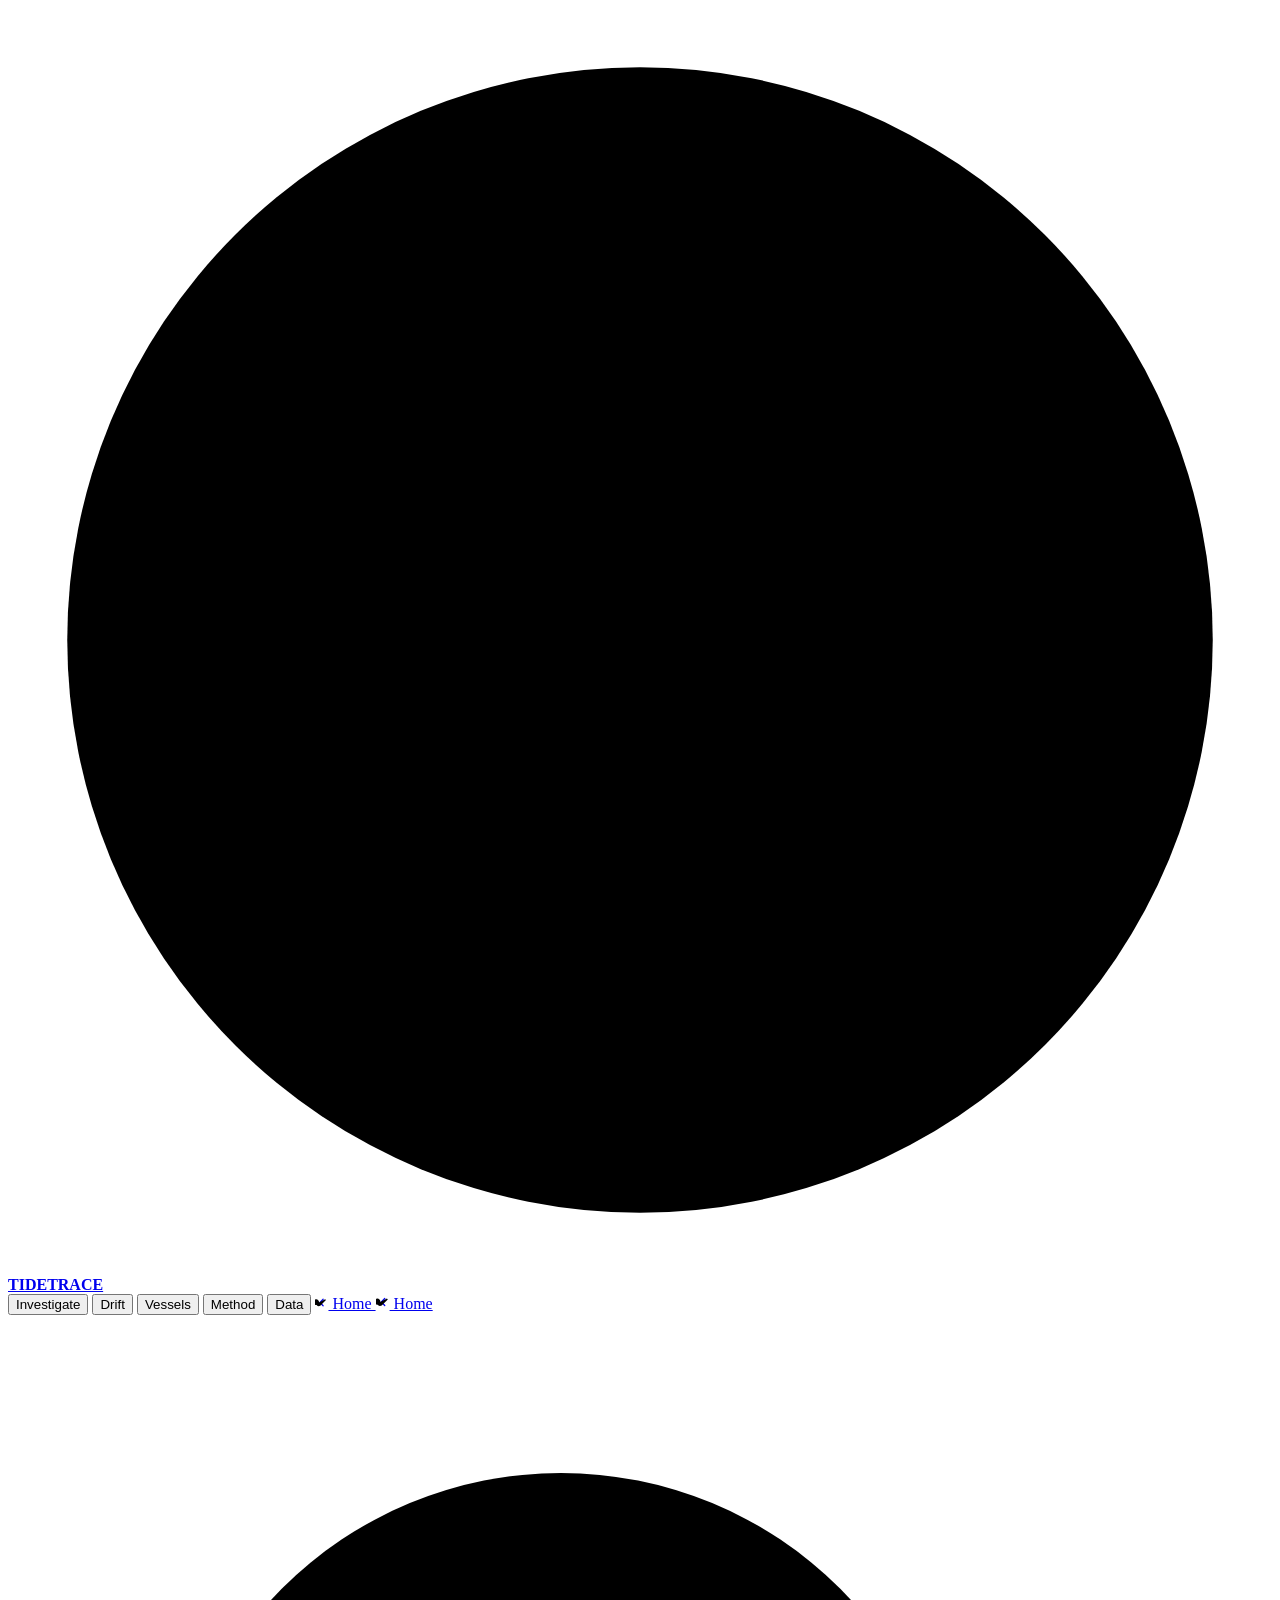
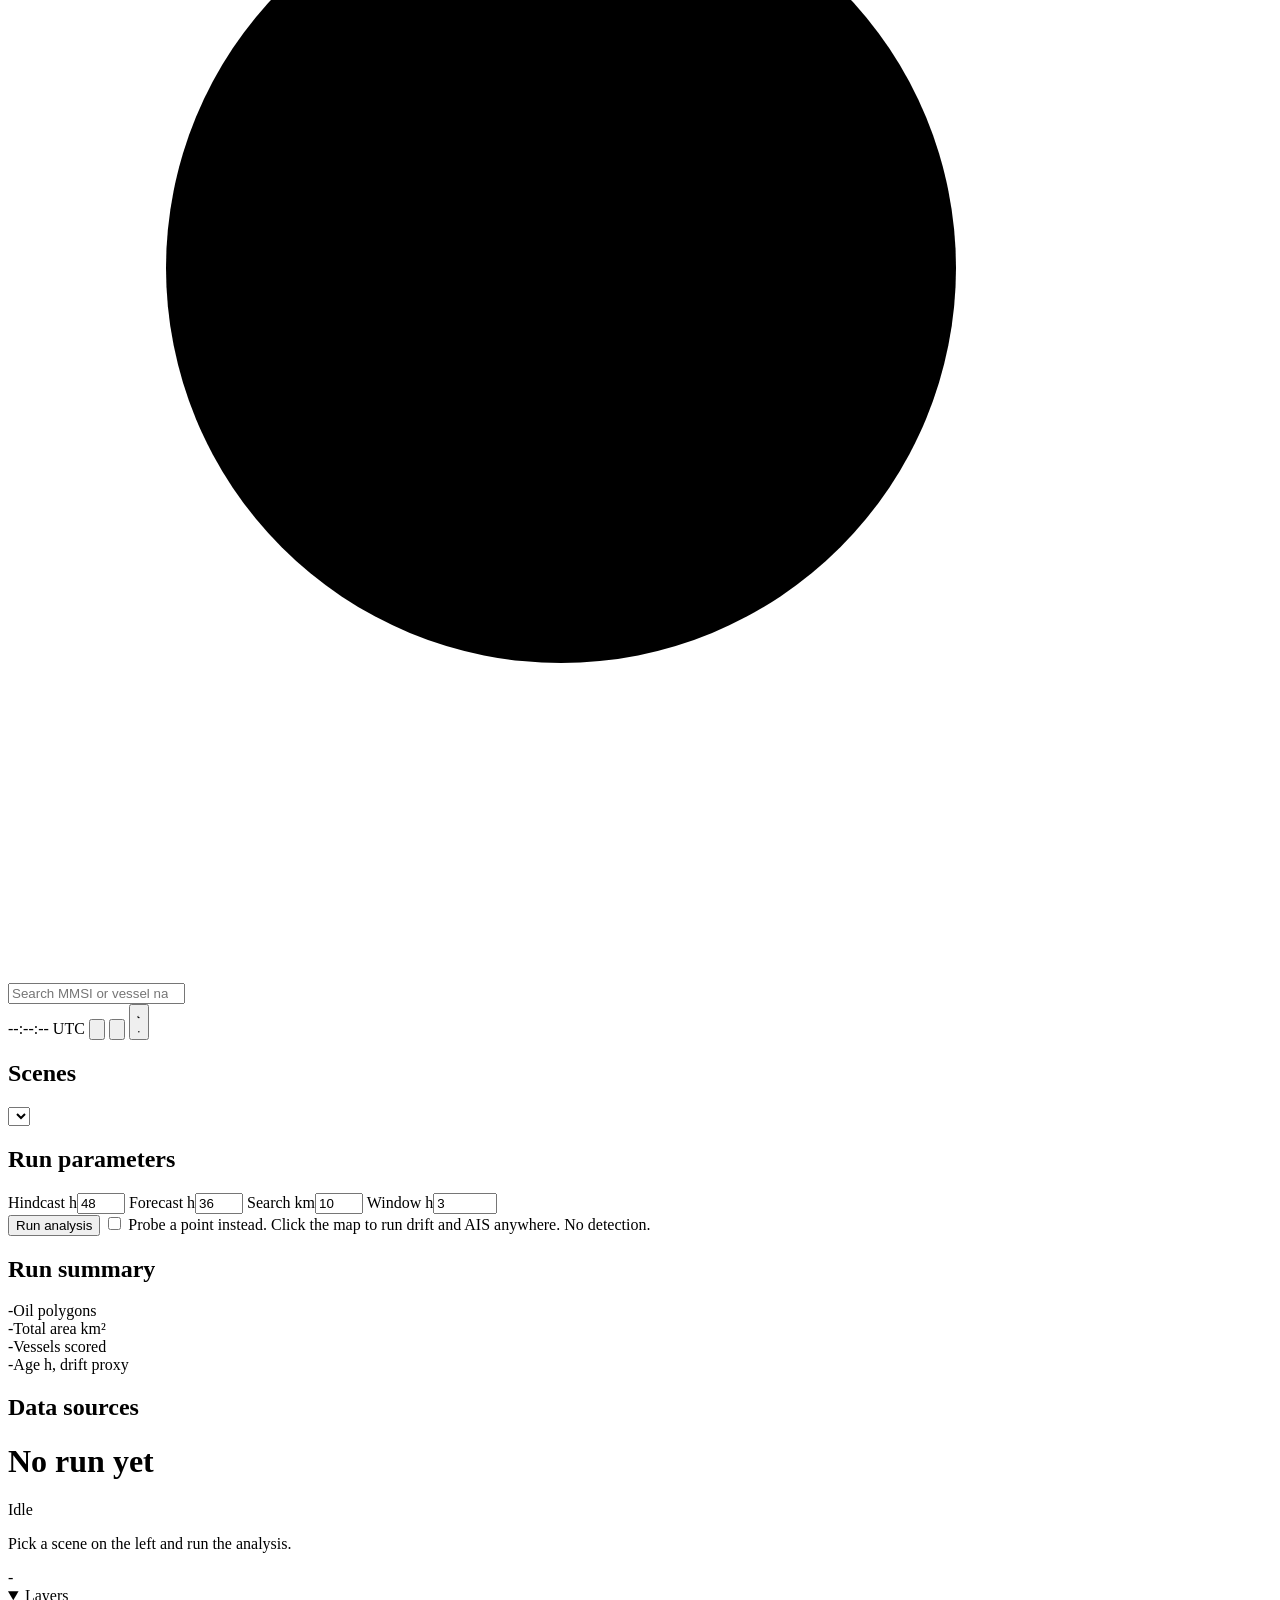
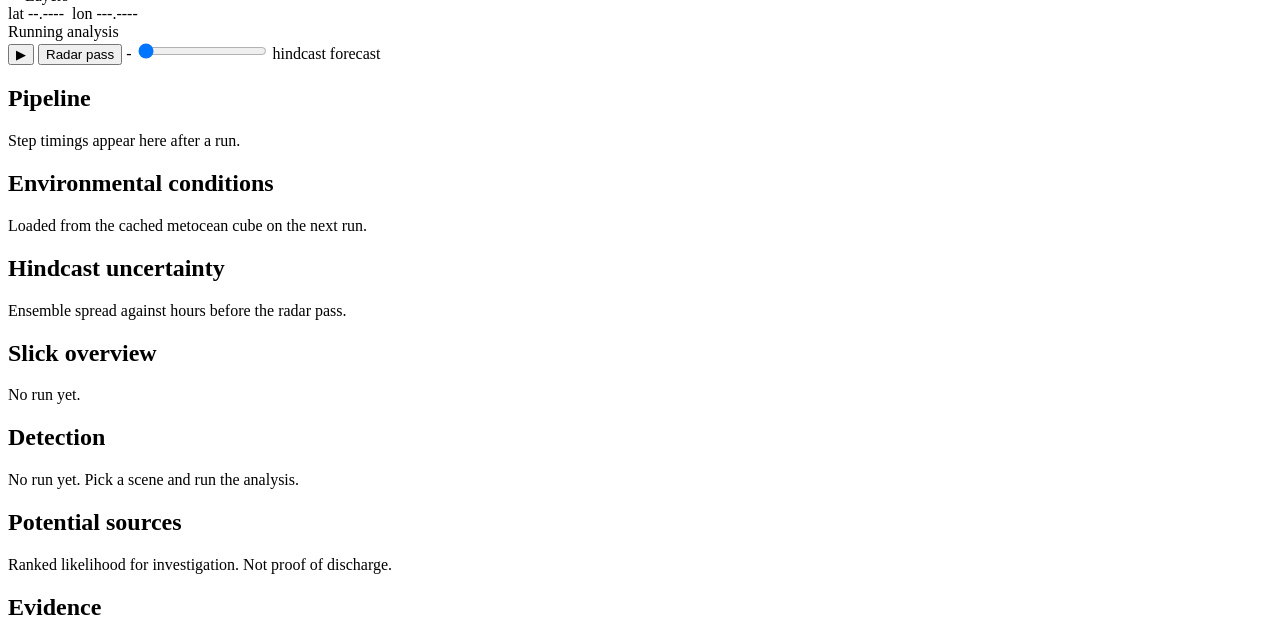
==== app/static/index.html @ 20c39c0c "hopefull this fixes it /(ㄒoㄒ)/~~" ====
<!doctype html>
<html lang="en">
<head>
<meta charset="utf-8">
<meta name="viewport" content="width=device-width, initial-scale=1">
<title>TideTrace — Operations Console</title>
  <meta name="referrer" content="no-referrer">
<link rel="stylesheet" href="/static/vendor/leaflet/leaflet.css">
<link rel="stylesheet" href="/static/style.css?v=__V__">
<script>
  /* Set the theme before first paint, so a reload never flashes the wrong one. */
  try {
    var t = localStorage.getItem("tidetrace-theme");
    if (t === "light" || t === "dark") document.documentElement.dataset.theme = t;
  } catch (e) { /* private mode: fall through to the dark default */ }
</script>
</head>
<body>
<div id="app">

  <!-- ============================================================ app bar -->
  <header class="appbar">
    <a class="brand" href="/" aria-label="TideTrace home">
      <svg class="mark" viewBox="0 0 32 32" aria-hidden="true">
        <circle cx="16" cy="16" r="14.5" class="mk-ring"/>
        <path class="mk-wave" d="M3.5 19c3-2.6 5.5-2.6 8.5 0s5.5 2.6 8.5 0 5.5-2.6 8-.4"/>
        <path class="mk-wave" d="M4.5 24c2.7-2.3 5-2.3 7.7 0s5 2.3 7.7 0 5-2.3 7.3-.3"/>
        <path class="mk-drop" d="M16 5.5c2.9 3.6 4.4 6.2 4.4 8.1a4.4 4.4 0 0 1-8.8 0c0-1.9 1.5-4.5 4.4-8.1Z"/>
      </svg>
      <span class="brand-text"><b>TIDETRACE</b></span>
    </a>

    <nav class="mainnav" role="tablist" aria-label="Workspace">
      <span class="nav-spacer"></span>
      <span class="nav-spacer"></span>
      <button class="navlink" role="tab" aria-selected="true" data-view="investigate">Investigate</button>
      <button class="navlink" role="tab" aria-selected="false" data-view="drift">Drift</button>
      <button class="navlink" role="tab" aria-selected="false" data-view="vessels">Vessels</button>
      <button class="navlink" role="tab" aria-selected="false" data-view="method">Method</button>
      <button class="navlink" role="tab" aria-selected="false" data-view="data">Data</button>
      <a href="/" class="nav-link-home" title="Dashboard home" aria-label="Dashboard home">
        <svg viewBox="0 0 16 16" width="13" height="13" aria-hidden="true"><path d="M10 12L6 8l4-4" fill="none" stroke="currentColor" stroke-width="1.5" stroke-linecap="round" stroke-linejoin="round"/><path d="M3.5 10.5a3.5 3.5 0 1 1 1.5-2.5L12.5 4 13.5 5l-7 7a3.5 3.5 0 0 1-4.5-1Z"/></svg>
        Home
      </a>
      <a href="/" class="nav-link-home" title="Dashboard home" aria-label="Dashboard home">
        <svg viewBox="0 0 16 16" width="14" height="14" aria-hidden="true"><path d="M10 12L6 8l4-4" fill="none" stroke="currentColor" stroke-width="1.5" stroke-linecap="round" stroke-linejoin="round"/><path d="M3.5 10.5a3.5 3.5 0 1 1 1.5-2.5L12.5 4l1 1-7 7a3.5 3.5 0 0 1-4.5-1Z"/></svg>
        Home
      </a>
    </nav>

    <div class="appbar-right">
      <div class="search">
        <svg viewBox="0 0 16 16" aria-hidden="true"><circle cx="7" cy="7" r="5"/><path d="M11 11l4 4"/></svg>
        <input id="vsearch" type="search" placeholder="Search MMSI or vessel name" aria-label="Search vessels">
      </div>
      <span class="clock" id="clock">--:--:-- UTC</span>
      <button id="rail-l" class="iconbtn" title="Hide the scene rail" aria-label="Hide the scene rail" aria-pressed="false">
        <svg viewBox="0 0 16 16" aria-hidden="true"><rect x="1.5" y="2.5" width="13" height="11" rx="1.5"/><path d="M6 2.5v11"/></svg>
      </button>
      <button id="rail-r" class="iconbtn" title="Hide the evidence rail" aria-label="Hide the evidence rail" aria-pressed="false">
        <svg viewBox="0 0 16 16" aria-hidden="true"><rect x="1.5" y="2.5" width="13" height="11" rx="1.5"/><path d="M10 2.5v11"/></svg>
      </button>
      <button id="theme" class="iconbtn" title="Switch to light theme" aria-label="Switch theme">
        <svg class="ic-moon" viewBox="0 0 16 16" aria-hidden="true"><path d="M13.5 10.2A6 6 0 0 1 5.8 2.5a6 6 0 1 0 7.7 7.7Z"/></svg>
        <svg class="ic-sun" viewBox="0 0 16 16" aria-hidden="true"><circle cx="8" cy="8" r="3.2"/><path d="M8 .8v2M8 13.2v2M.8 8h2M13.2 8h2M2.9 2.9l1.4 1.4M11.7 11.7l1.4 1.4M13.1 2.9l-1.4 1.4M4.3 11.7l-1.4 1.4"/></svg>
      </button>
    </div>
  </header>

  <!-- ======================================================== left rail -->
  <aside class="rail rail-l">
    <section class="rail-block">
      <h2>Scenes</h2>
      <div id="scene-list" class="scene-list"></div>
      <select id="scene" class="sr-only" aria-label="Scene"></select>
    </section>

    <section class="rail-block">
      <h2>Run parameters</h2>
      <div class="grid2">
        <label class="field">Hindcast h<input type="number" id="hind" value="48" min="6" max="96" step="1"></label>
        <label class="field">Forecast h<input type="number" id="fore" value="36" min="6" max="96" step="1"></label>
        <label class="field">Search km<input type="number" id="radius" value="10" min="1" max="60" step="1"></label>
        <label class="field">Window h<input type="number" id="window" value="3" min="0.5" max="24" step="0.5"></label>
      </div>
      <button id="run" class="btn-primary">Run analysis</button>
      <label class="probe">
        <input type="checkbox" id="probe">
        <span>Probe a point instead. Click the map to run drift and AIS anywhere. No detection.</span>
      </label>
    </section>

    <section class="rail-block">
      <h2>Run summary</h2>
      <div id="quickstats" class="stats">
        <div class="stat"><span class="sv" id="qs-polys">-</span><span class="sl">Oil polygons</span></div>
        <div class="stat"><span class="sv" id="qs-area">-</span><span class="sl">Total area km²</span></div>
        <div class="stat"><span class="sv" id="qs-vessels">-</span><span class="sl">Vessels scored</span></div>
        <div class="stat"><span class="sv" id="qs-age">-</span><span class="sl">Age h, drift proxy</span></div>
      </div>
    </section>

    <section class="rail-block grow">
      <h2>Data sources</h2>
      <div id="sources" class="sources"></div>
    </section>
  </aside>

  <!-- =========================================================== centre -->
  <main class="centre">
    <div class="centre-head">
      <div class="ch-title">
        <h1 id="inc-title">No run yet</h1>
        <span class="pill" id="inc-status">Idle</span>
      </div>
      <p class="ch-meta" id="inc-meta">Pick a scene on the left and run the analysis.</p>
      <div class="ch-coords"><span id="inc-coords">-</span></div>
    </div>

    <div id="mapwrap">
      <div id="map"></div>

      <details class="mappanel" id="legend" open>
        <summary>Layers</summary>
        <div class="layers" id="layers"></div>
      </details>

      <div class="map-hud" id="readout">lat --.----&nbsp; lon ---.----</div>
      <div id="busy"><div class="spinner"></div><span id="busytext">Running analysis</span></div>
    </div>

    <div id="timebar">
      <button id="play" class="tb-btn" aria-label="Play">▶</button>
      <button id="toEnd" class="tb-btn wide">Radar pass</button>
      <span class="t" id="tlabel">-</span>
      <input type="range" id="slider" min="0" max="100" value="0" aria-label="Time">
      <span class="tb-legend">
        <i class="sw hind"></i>hindcast
        <i class="sw fore"></i>forecast
      </span>
    </div>

    <div class="strip">
      <section class="card">
        <h2>Pipeline <span class="count" id="trace-total"></span></h2>
        <div id="trace" class="card-body"><p class="hint">Step timings appear here after a run.</p></div>
      </section>

      <section class="card">
        <h2>Environmental conditions</h2>
        <div id="metocean" class="card-body"><p class="hint">Loaded from the cached metocean cube on the next run.</p></div>
      </section>

      <section class="card">
        <h2>Hindcast uncertainty</h2>
        <div id="spreadchart" class="card-body"><p class="hint">Ensemble spread against hours before the radar pass.</p></div>
      </section>
    </div>
  </main>

  <!-- ======================================================== right rail -->
  <aside class="rail rail-r">
    <div id="notices"></div>

    <!-- Investigate -->
    <div class="view" data-view="investigate">
      <section class="rail-block">
        <h2>Slick overview <span class="count" id="verdict-time"></span></h2>
        <div id="verdict-card">
          <div id="verdict"><p class="hint">No run yet.</p></div>
        </div>
      </section>

      <section class="rail-block">
        <h2>Detection <span class="count" id="det-method"></span></h2>
        <div id="detection"><p class="hint">No run yet. Pick a scene and run the analysis.</p></div>
      </section>

      <section class="rail-block grow">
        <h2>Potential sources <span class="count" id="susp-count"></span></h2>
        <div id="suspects"><p class="hint">Ranked likelihood for investigation. Not proof of discharge.</p></div>
      </section>

      <section class="rail-block">
        <h2>Evidence</h2>
        <div id="evidence" class="evidence"></div>
      </section>
    </div>

    <!-- Drift -->
    <div class="view" data-view="drift" hidden>
      <section class="rail-block grow">
        <h2>Drift reconstruction</h2>
        <div id="origin"><p class="hint">The hindcast has not run.</p></div>
      </section>
    </div>

    <!-- Vessels -->
    <div class="view" data-view="vessels" hidden>
      <section class="rail-block grow">
        <h2>Ranked vessels <span class="count" id="vessels-count"></span></h2>
        <div id="vessel-list"><p class="hint">Run the analysis to reconstruct traffic around the origin.</p></div>
      </section>
    </div>

    <!-- Method -->
    <div class="view" data-view="method" hidden>
      <section class="rail-block grow">
        <h2>Scoring model</h2>
        <div id="weights"><p class="hint">loading</p></div>
      </section>
      <section class="rail-block">
        <h2>Export</h2>
        <div class="btnrow">
          <button id="ex-json" disabled>Job JSON</button>
          <button id="ex-geo" disabled>GeoJSON</button>
          <button id="ex-note" disabled>Attribution note</button>
        </div>
        <p class="hint">Every number on this screen comes from the job document.</p>
      </section>
    </div>

    <!-- Data -->
    <div class="view" data-view="data" hidden>
      <section class="rail-block">
        <h2>Scene provenance</h2>
        <div id="scene-info" class="hint"></div>
      </section>
      <section class="rail-block grow">
        <h2>System</h2>
        <div id="sysinfo"></div>
      </section>
    </div>
  </aside>

</div>

<script src="/static/vendor/leaflet/leaflet.js"></script>
<script src="/static/app.js?v=__V__"></script>
</body>
</html>
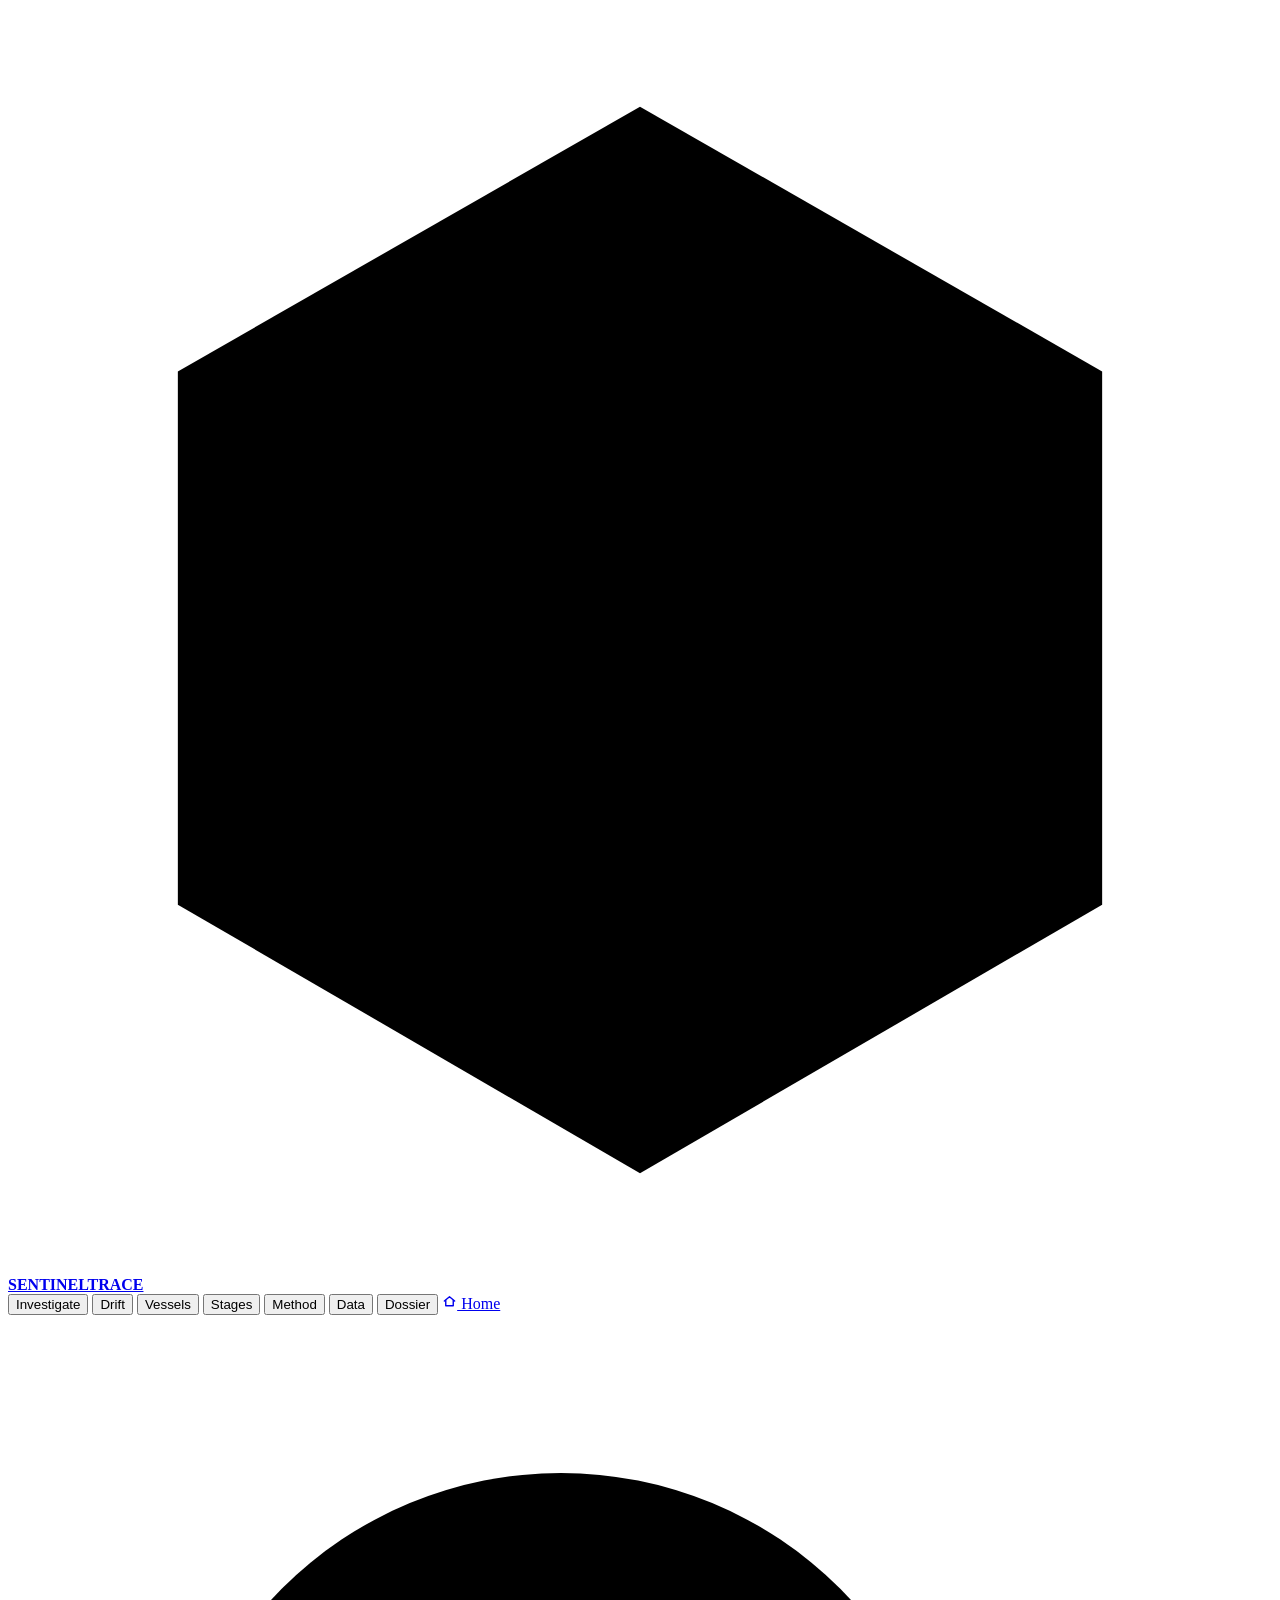
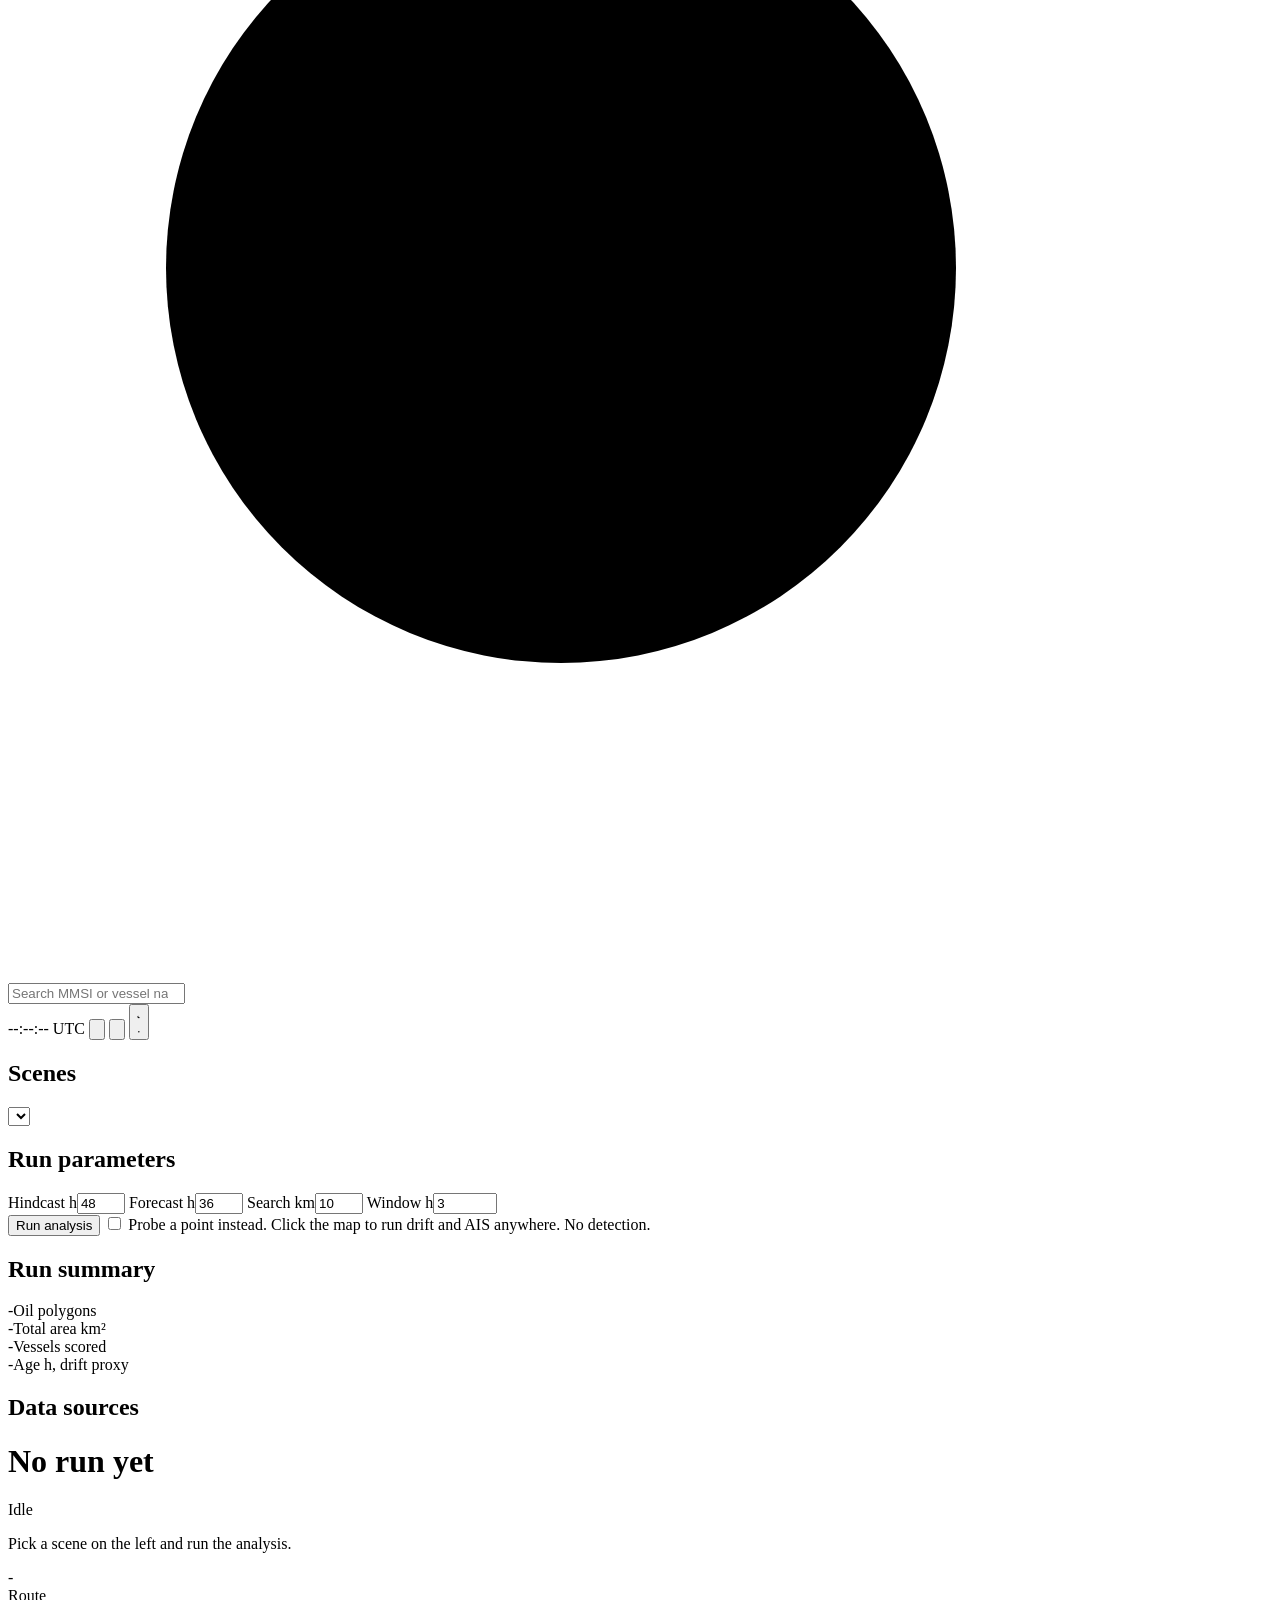
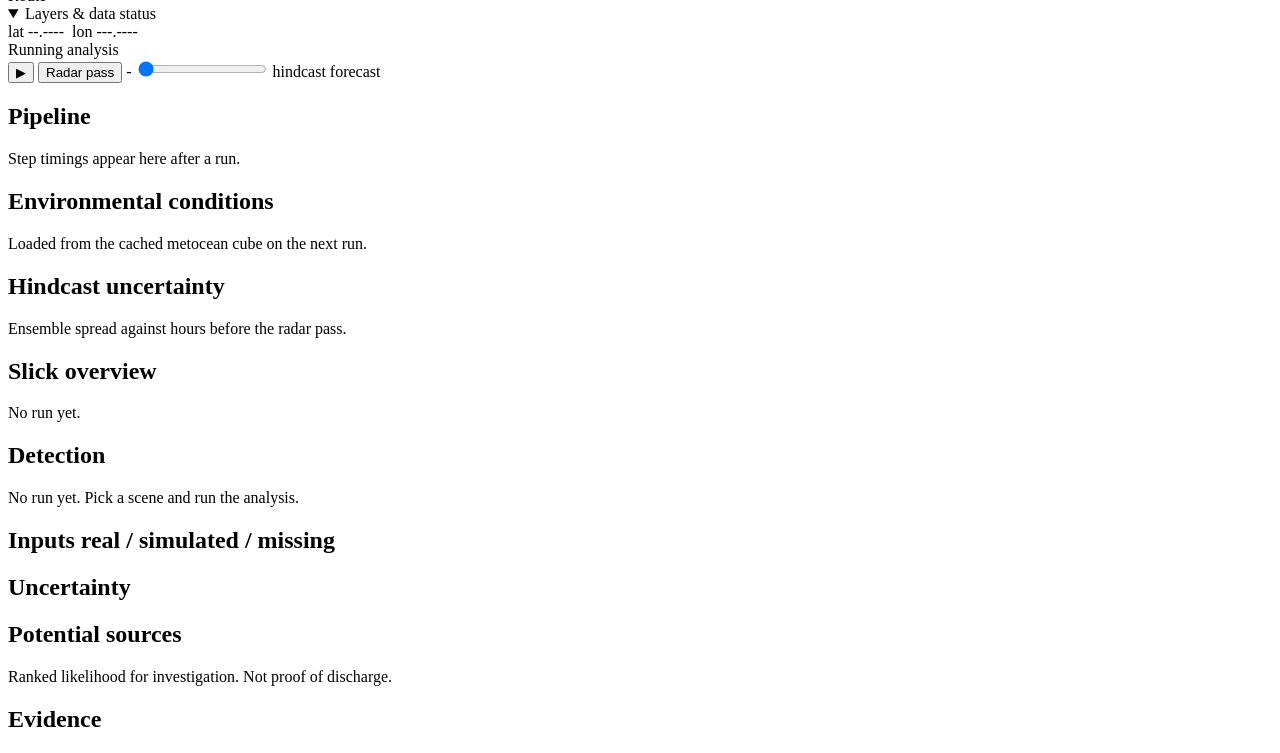
==== commit cec57acb: "sentineltrace ui integration Add the SentinelTrace console layer (five-stage strip, REAL/SIMULATED/M" ====
--- a/app/static/index.html
+++ b/app/static/index.html
@@ -3,14 +3,14 @@
 <head>
 <meta charset="utf-8">
 <meta name="viewport" content="width=device-width, initial-scale=1">
-<title>TideTrace — Operations Console</title>
+<title>SentinelTrace — Operations Console</title>
   <meta name="referrer" content="no-referrer">
 <link rel="stylesheet" href="/static/vendor/leaflet/leaflet.css">
 <link rel="stylesheet" href="/static/style.css?v=__V__">
 <script>
   /* Set the theme before first paint, so a reload never flashes the wrong one. */
   try {
-    var t = localStorage.getItem("tidetrace-theme");
+    var t = localStorage.getItem("sentineltrace-theme") || localStorage.getItem("tidetrace-theme");
     if (t === "light" || t === "dark") document.documentElement.dataset.theme = t;
   } catch (e) { /* private mode: fall through to the dark default */ }
 </script>
@@ -20,30 +20,26 @@
 
   <!-- ============================================================ app bar -->
   <header class="appbar">
-    <a class="brand" href="/" aria-label="TideTrace home">
+    <a class="brand" href="/" aria-label="SentinelTrace home">
       <svg class="mark" viewBox="0 0 32 32" aria-hidden="true">
-        <circle cx="16" cy="16" r="14.5" class="mk-ring"/>
-        <path class="mk-wave" d="M3.5 19c3-2.6 5.5-2.6 8.5 0s5.5 2.6 8.5 0 5.5-2.6 8-.4"/>
-        <path class="mk-wave" d="M4.5 24c2.7-2.3 5-2.3 7.7 0s5 2.3 7.7 0 5-2.3 7.3-.3"/>
-        <path class="mk-drop" d="M16 5.5c2.9 3.6 4.4 6.2 4.4 8.1a4.4 4.4 0 0 1-8.8 0c0-1.9 1.5-4.5 4.4-8.1Z"/>
+        <path class="mk-cell" d="M16 2.5 27.7 9.2v13.5L16 29.5 4.3 22.7V9.2Z"/>
+        <path class="mk-trace" d="M9 21.2l4.5-4.7 3.2 2.7 6.2-6.5"/>
+        <circle class="mk-node" cx="22.9" cy="12.7" r="2.2"/>
       </svg>
-      <span class="brand-text"><b>TIDETRACE</b></span>
+      <span class="brand-text"><b>SENTINELTRACE</b></span>
     </a>
 
     <nav class="mainnav" role="tablist" aria-label="Workspace">
-      <span class="nav-spacer"></span>
       <span class="nav-spacer"></span>
       <button class="navlink" role="tab" aria-selected="true" data-view="investigate">Investigate</button>
       <button class="navlink" role="tab" aria-selected="false" data-view="drift">Drift</button>
       <button class="navlink" role="tab" aria-selected="false" data-view="vessels">Vessels</button>
+      <button class="navlink" role="tab" aria-selected="false" data-view="stages">Stages</button>
       <button class="navlink" role="tab" aria-selected="false" data-view="method">Method</button>
       <button class="navlink" role="tab" aria-selected="false" data-view="data">Data</button>
-      <a href="/" class="nav-link-home" title="Dashboard home" aria-label="Dashboard home">
-        <svg viewBox="0 0 16 16" width="13" height="13" aria-hidden="true"><path d="M10 12L6 8l4-4" fill="none" stroke="currentColor" stroke-width="1.5" stroke-linecap="round" stroke-linejoin="round"/><path d="M3.5 10.5a3.5 3.5 0 1 1 1.5-2.5L12.5 4 13.5 5l-7 7a3.5 3.5 0 0 1-4.5-1Z"/></svg>
-        Home
-      </a>
-      <a href="/" class="nav-link-home" title="Dashboard home" aria-label="Dashboard home">
-        <svg viewBox="0 0 16 16" width="14" height="14" aria-hidden="true"><path d="M10 12L6 8l4-4" fill="none" stroke="currentColor" stroke-width="1.5" stroke-linecap="round" stroke-linejoin="round"/><path d="M3.5 10.5a3.5 3.5 0 1 1 1.5-2.5L12.5 4l1 1-7 7a3.5 3.5 0 0 1-4.5-1Z"/></svg>
+      <button class="navlink" role="tab" aria-selected="false" data-view="dossier">Dossier</button>
+      <a href="/" class="nav-link-home" title="Back to landing page" aria-label="Back to landing page">
+        <svg viewBox="0 0 16 16" width="15" height="15" aria-hidden="true"><path d="M2.5 7.5 8 3l5.5 4.5" fill="none" stroke="currentColor" stroke-width="1.5" stroke-linecap="round" stroke-linejoin="round"/><path d="M4 7v5.5h8V7" fill="none" stroke="currentColor" stroke-width="1.5" stroke-linecap="round" stroke-linejoin="round"/></svg>
         Home
       </a>
     </nav>
@@ -115,14 +111,24 @@
       </div>
       <p class="ch-meta" id="inc-meta">Pick a scene on the left and run the analysis.</p>
       <div class="ch-coords"><span id="inc-coords">-</span></div>
+
+      <div class="stage-strip-row">
+        <div id="stage-strip" class="stage-strip" role="list" aria-label="Pipeline stage status"></div>
+        <div class="strip-right">
+          <span id="route-badge" class="route-badge" role="status">Route</span>
+        </div>
+      </div>
     </div>
 
     <div id="mapwrap">
       <div id="map"></div>
 
+      <div id="map-status" class="map-status" aria-label="Data status of the inputs on this map"></div>
+
       <details class="mappanel" id="legend" open>
-        <summary>Layers</summary>
+        <summary>Layers &amp; data status</summary>
         <div class="layers" id="layers"></div>
+        <div class="legend-status" id="legend-status"></div>
       </details>
 
       <div class="map-hud" id="readout">lat --.----&nbsp; lon ---.----</div>
@@ -176,6 +182,16 @@
         <div id="detection"><p class="hint">No run yet. Pick a scene and run the analysis.</p></div>
       </section>
 
+      <section class="rail-block">
+        <h2>Inputs <span class="count">real / simulated / missing</span></h2>
+        <div id="input-badges" class="input-badges"></div>
+      </section>
+
+      <section class="rail-block">
+        <h2>Uncertainty</h2>
+        <div id="uncertainty"></div>
+      </section>
+
       <section class="rail-block grow">
         <h2>Potential sources <span class="count" id="susp-count"></span></h2>
         <div id="suspects"><p class="hint">Ranked likelihood for investigation. Not proof of discharge.</p></div>
@@ -189,10 +205,14 @@
 
     <!-- Drift -->
     <div class="view" data-view="drift" hidden>
-      <section class="rail-block grow">
+      <section class="rail-block">
         <h2>Drift reconstruction</h2>
         <div id="origin"><p class="hint">The hindcast has not run.</p></div>
       </section>
+      <section class="rail-block grow">
+        <h2>Uncertainty and limits</h2>
+        <div id="uncertainty-full"></div>
+      </section>
     </div>
 
     <!-- Vessels -->
@@ -200,6 +220,59 @@
       <section class="rail-block grow">
         <h2>Ranked vessels <span class="count" id="vessels-count"></span></h2>
         <div id="vessel-list"><p class="hint">Run the analysis to reconstruct traffic around the origin.</p></div>
+      </section>
+    </div>
+
+    <!-- Stages -->
+    <div class="view" data-view="stages" hidden>
+      <section class="rail-block grow">
+        <h2>Five stages <span class="count">status and reason</span></h2>
+        <div id="stage-detail" class="stage-detail"></div>
+      </section>
+    </div>
+
+    <!-- Dossier -->
+    <div class="view" data-view="dossier" hidden>
+      <section class="rail-block">
+        <h2>Dossier <span class="count">PDF</span></h2>
+        <div id="dossier-card" class="dossier-card"></div>
+        <div class="btnrow" style="margin-top:10px">
+          <a id="dossier-download" class="btn-dl" role="button" aria-disabled="true" aria-label="Download the dossier PDF">Download dossier PDF</a>
+          <button id="dossier-rebuild" class="mini" type="button" title="Re-render the PDF from the current analysis document">Regenerate</button>
+        </div>
+      </section>
+
+      <section class="rail-block">
+        <h2>Verify a downloaded file</h2>
+        <p class="hint" style="margin-top:0">Select the PDF you saved. The page hashes its bytes with the Web Crypto API and compares them with the digest above.</p>
+        <label class="filepick">
+          <span>Choose the dossier PDF</span>
+          <input type="file" id="verify-file" accept="application/pdf,.pdf">
+        </label>
+        <div id="verify-result" class="verify-result" role="status" aria-live="polite">
+          <span class="verify-ic">…</span>
+          <div class="verify-body"><div class="verify-t">No file checked yet</div><div class="verify-d">MATCH means the bytes equal the generated dossier. MISMATCH means they do not.</div></div>
+        </div>
+        <button id="verify-selftest" class="mini" type="button">Self-test: hash a one-byte change</button>
+        <div class="hint">Last computed digest: <code id="verify-hash">not computed</code></div>
+      </section>
+
+      <section class="rail-block grow">
+        <h2>Assumptions</h2>
+        <div id="assumptions-panel"></div>
+        <h2 style="margin-top:14px">Limitations</h2>
+        <div id="limitations-panel"></div>
+      </section>
+
+      <section class="rail-block">
+        <h2>What this report does not establish</h2>
+        <div id="not-established" class="simple-list not-established"></div>
+        <p class="hint">A PDF with a published SHA-256 is an integrity check only: it shows whether the bytes changed after generation.</p>
+      </section>
+
+      <section class="rail-block">
+        <h2>Not available in this build</h2>
+        <div id="unavailable-panel"></div>
       </section>
     </div>
 
@@ -222,11 +295,19 @@
 
     <!-- Data -->
     <div class="view" data-view="data" hidden>
+      <section class="rail-block grow">
+        <h2>Input provenance <span class="count">real / simulated / missing</span></h2>
+        <div id="data-badges" class="input-cards"></div>
+      </section>
+      <section class="rail-block">
+        <h2>Diagnostics</h2>
+        <div id="diagnostics" class="diagnostics"></div>
+      </section>
       <section class="rail-block">
         <h2>Scene provenance</h2>
         <div id="scene-info" class="hint"></div>
       </section>
-      <section class="rail-block grow">
+      <section class="rail-block">
         <h2>System</h2>
         <div id="sysinfo"></div>
       </section>
@@ -236,6 +317,9 @@
 </div>
 
 <script src="/static/vendor/leaflet/leaflet.js"></script>
+<script src="/static/js/adapter.js?v=__V__"></script>
+<script src="/static/js/dossier.js?v=__V__"></script>
+<script src="/static/js/analysis-ui.js?v=__V__"></script>
 <script src="/static/app.js?v=__V__"></script>
 </body>
 </html>
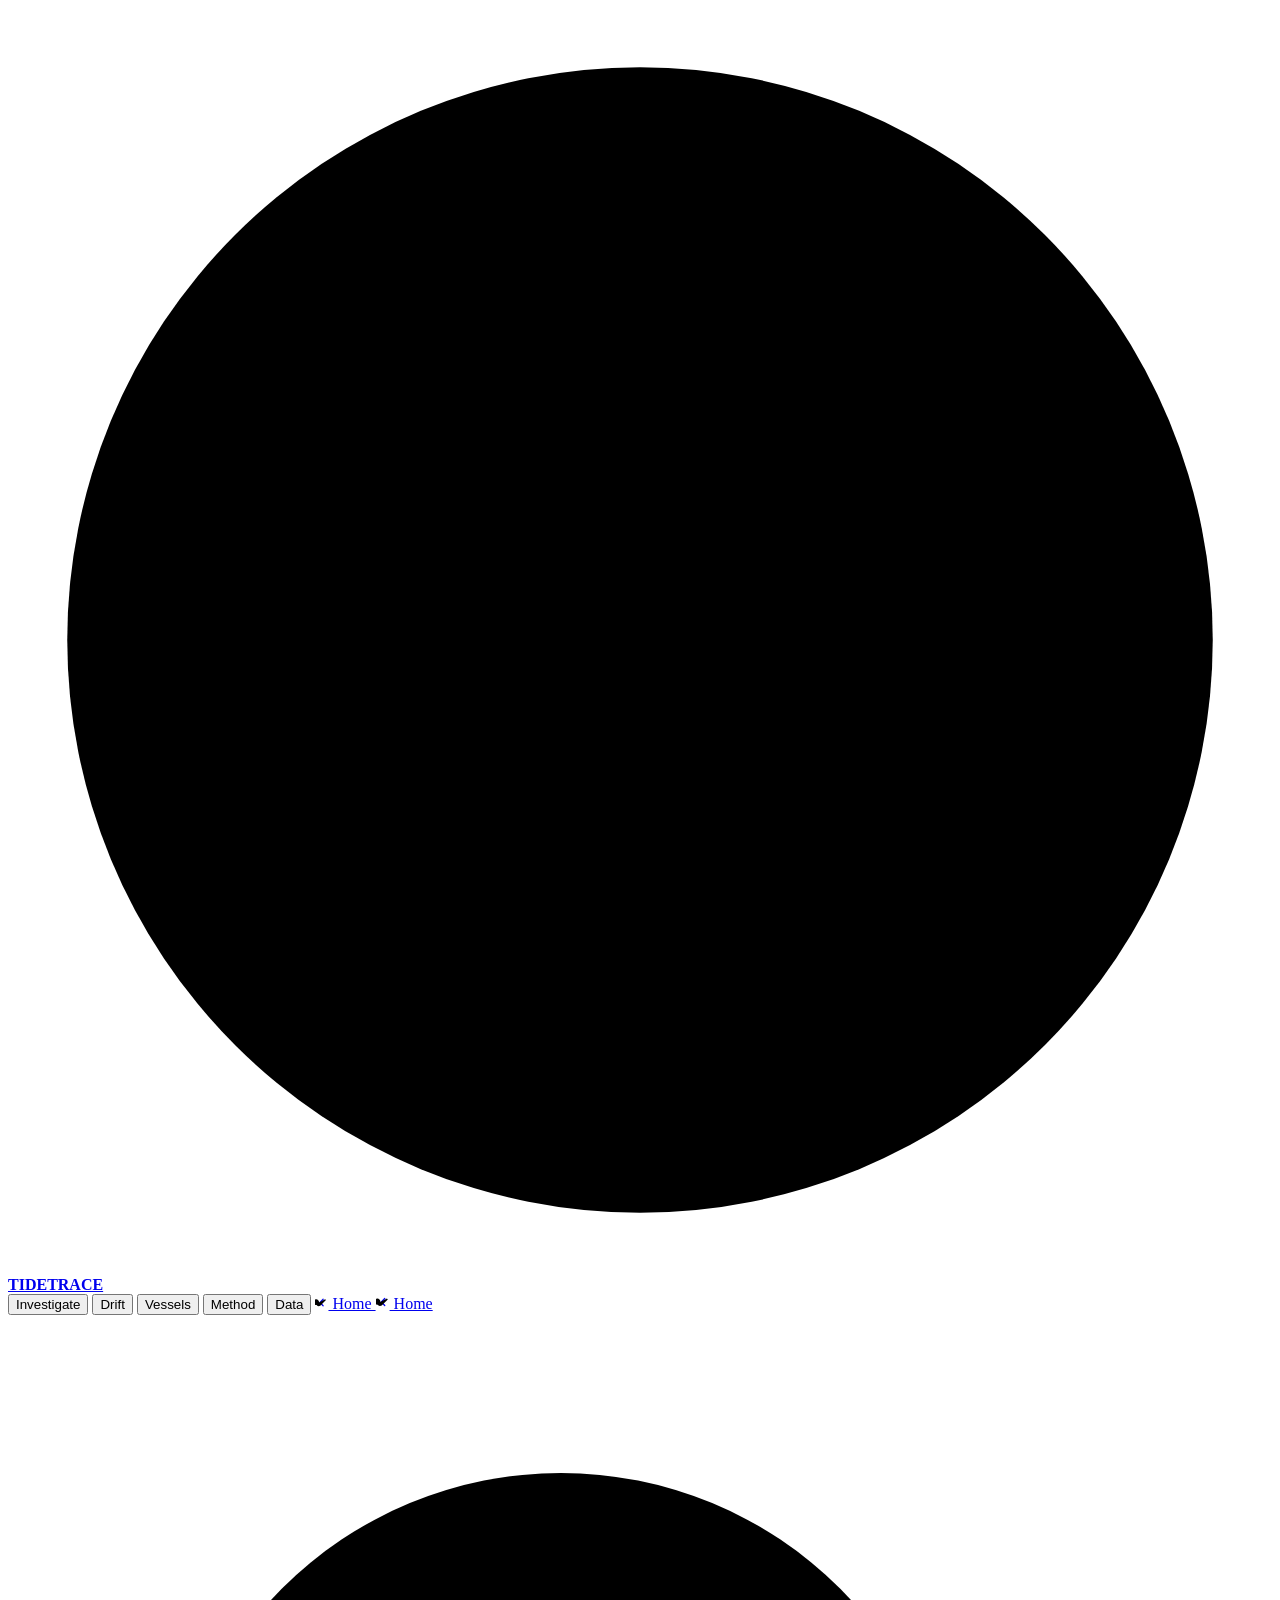
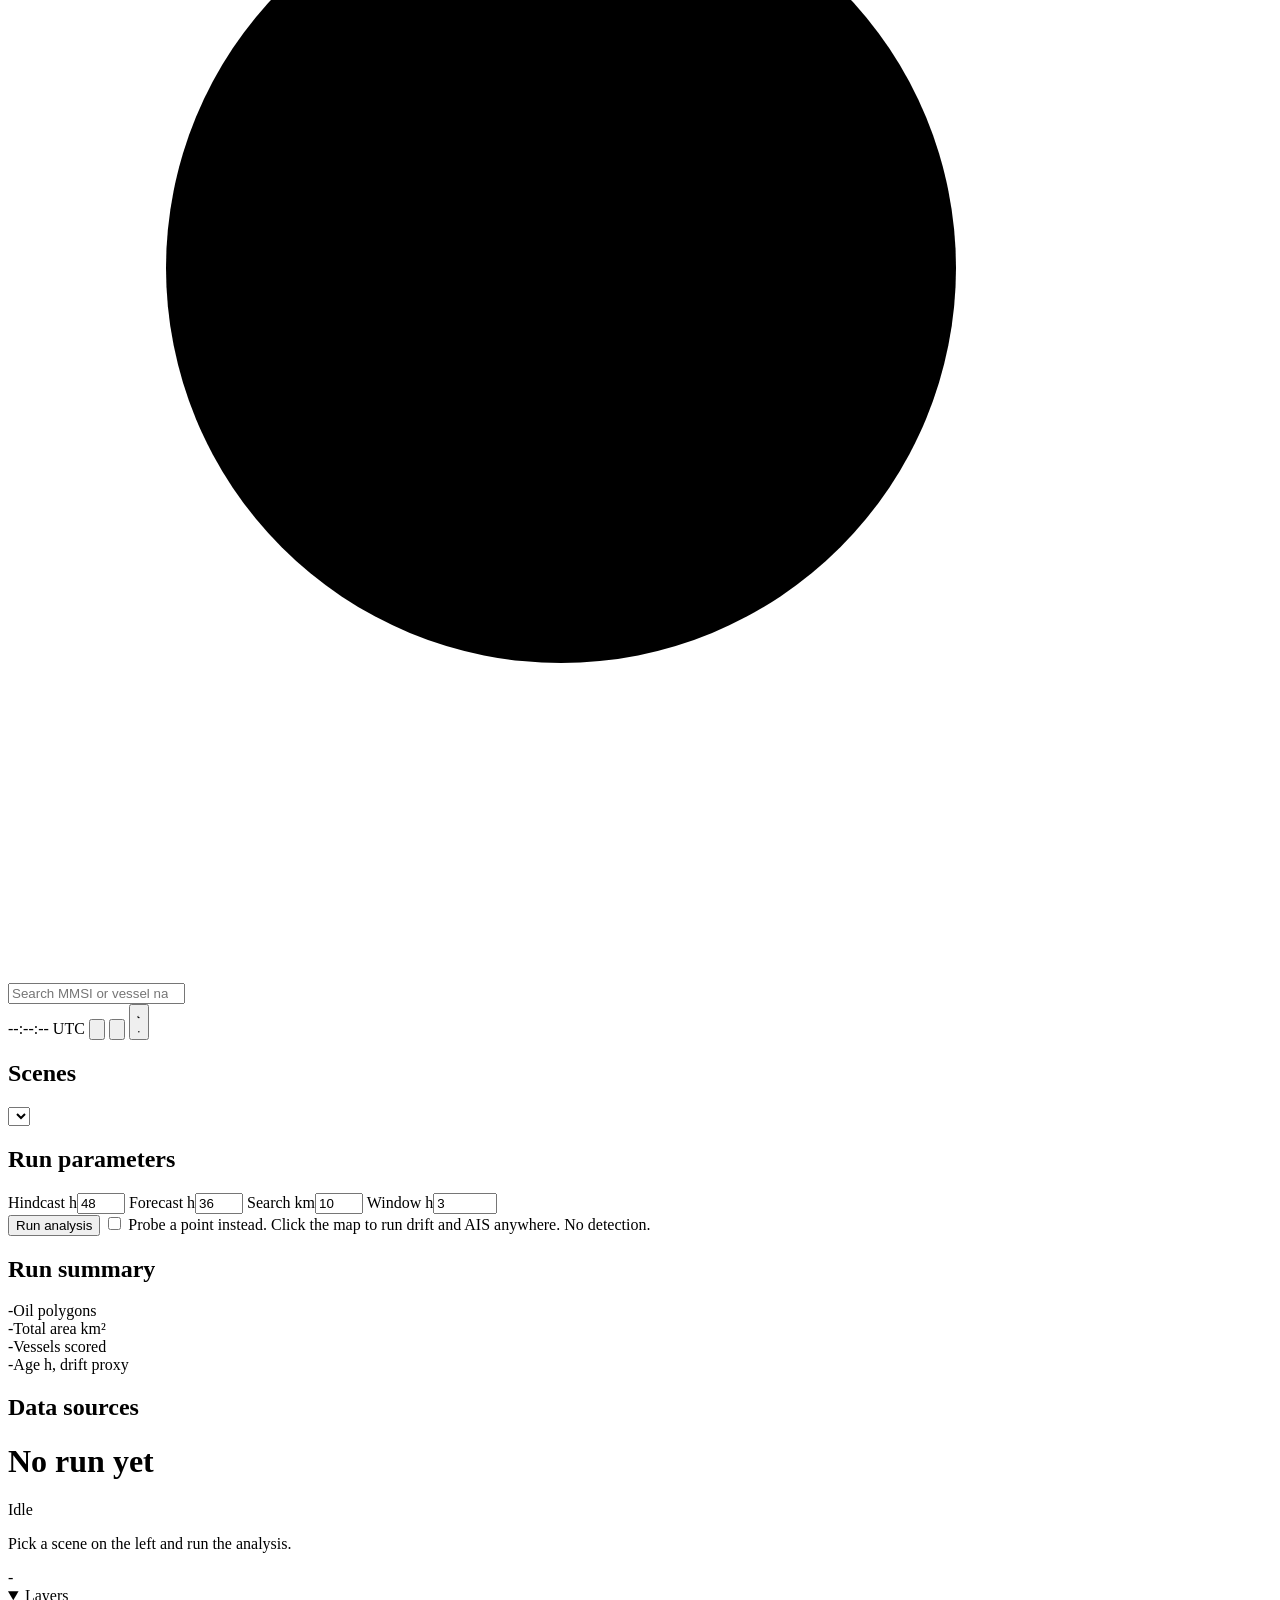
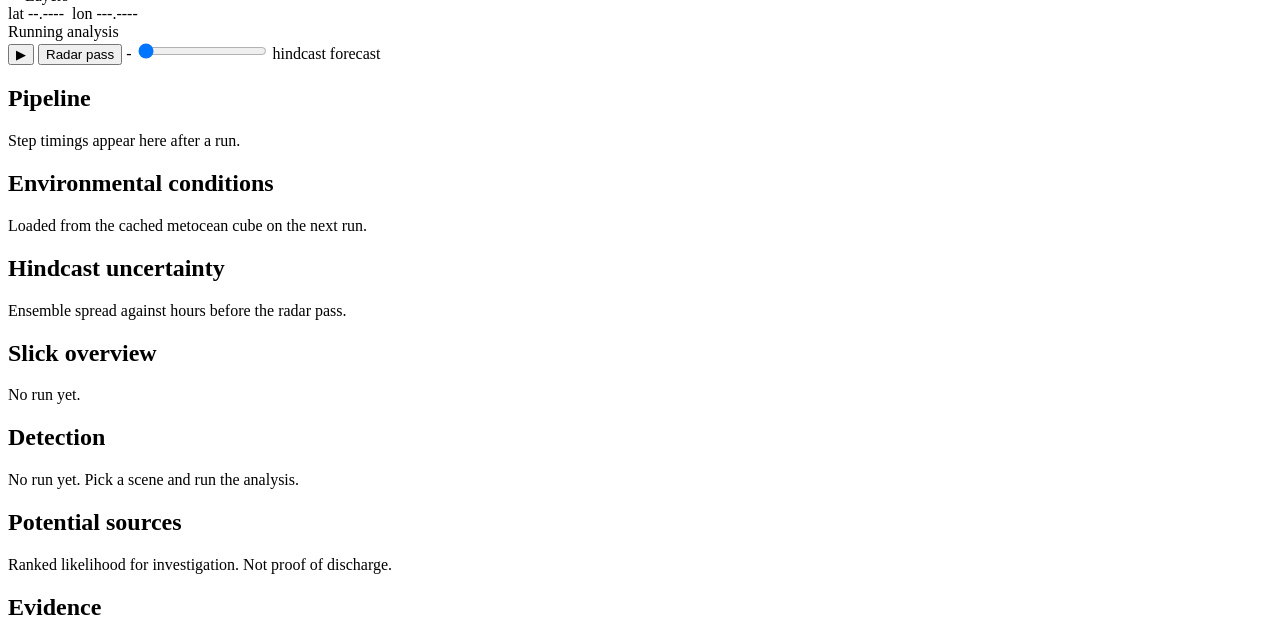
==== commit ab614bbd: "testing 1...2...3 testing 1...2...3" ====
--- a/app/static/index.html
+++ b/app/static/index.html
@@ -3,14 +3,14 @@
 <head>
 <meta charset="utf-8">
 <meta name="viewport" content="width=device-width, initial-scale=1">
-<title>SentinelTrace — Operations Console</title>
+<title>TideTrace — Operations Console</title>
   <meta name="referrer" content="no-referrer">
 <link rel="stylesheet" href="/static/vendor/leaflet/leaflet.css">
 <link rel="stylesheet" href="/static/style.css?v=__V__">
 <script>
   /* Set the theme before first paint, so a reload never flashes the wrong one. */
   try {
-    var t = localStorage.getItem("sentineltrace-theme") || localStorage.getItem("tidetrace-theme");
+    var t = localStorage.getItem("tidetrace-theme");
     if (t === "light" || t === "dark") document.documentElement.dataset.theme = t;
   } catch (e) { /* private mode: fall through to the dark default */ }
 </script>
@@ -20,26 +20,30 @@
 
   <!-- ============================================================ app bar -->
   <header class="appbar">
-    <a class="brand" href="/" aria-label="SentinelTrace home">
+    <a class="brand" href="/" aria-label="TideTrace home">
       <svg class="mark" viewBox="0 0 32 32" aria-hidden="true">
-        <path class="mk-cell" d="M16 2.5 27.7 9.2v13.5L16 29.5 4.3 22.7V9.2Z"/>
-        <path class="mk-trace" d="M9 21.2l4.5-4.7 3.2 2.7 6.2-6.5"/>
-        <circle class="mk-node" cx="22.9" cy="12.7" r="2.2"/>
+        <circle cx="16" cy="16" r="14.5" class="mk-ring"/>
+        <path class="mk-wave" d="M3.5 19c3-2.6 5.5-2.6 8.5 0s5.5 2.6 8.5 0 5.5-2.6 8-.4"/>
+        <path class="mk-wave" d="M4.5 24c2.7-2.3 5-2.3 7.7 0s5 2.3 7.7 0 5-2.3 7.3-.3"/>
+        <path class="mk-drop" d="M16 5.5c2.9 3.6 4.4 6.2 4.4 8.1a4.4 4.4 0 0 1-8.8 0c0-1.9 1.5-4.5 4.4-8.1Z"/>
       </svg>
-      <span class="brand-text"><b>SENTINELTRACE</b></span>
+      <span class="brand-text"><b>TIDETRACE</b></span>
     </a>
 
     <nav class="mainnav" role="tablist" aria-label="Workspace">
+      <span class="nav-spacer"></span>
       <span class="nav-spacer"></span>
       <button class="navlink" role="tab" aria-selected="true" data-view="investigate">Investigate</button>
       <button class="navlink" role="tab" aria-selected="false" data-view="drift">Drift</button>
       <button class="navlink" role="tab" aria-selected="false" data-view="vessels">Vessels</button>
-      <button class="navlink" role="tab" aria-selected="false" data-view="stages">Stages</button>
       <button class="navlink" role="tab" aria-selected="false" data-view="method">Method</button>
       <button class="navlink" role="tab" aria-selected="false" data-view="data">Data</button>
-      <button class="navlink" role="tab" aria-selected="false" data-view="dossier">Dossier</button>
       <a href="/" class="nav-link-home" title="Back to landing page" aria-label="Back to landing page">
-        <svg viewBox="0 0 16 16" width="15" height="15" aria-hidden="true"><path d="M2.5 7.5 8 3l5.5 4.5" fill="none" stroke="currentColor" stroke-width="1.5" stroke-linecap="round" stroke-linejoin="round"/><path d="M4 7v5.5h8V7" fill="none" stroke="currentColor" stroke-width="1.5" stroke-linecap="round" stroke-linejoin="round"/></svg>
+        <svg viewBox="0 0 16 16" width="13" height="13" aria-hidden="true"><path d="M10 12L6 8l4-4" fill="none" stroke="currentColor" stroke-width="1.5" stroke-linecap="round" stroke-linejoin="round"/><path d="M3.5 10.5a3.5 3.5 0 1 1 1.5-2.5L12.5 4 13.5 5l-7 7a3.5 3.5 0 0 1-4.5-1Z"/></svg>
+        Home
+      </a>
+      <a href="/" class="nav-link-home" title="Back to landing page" aria-label="Back to landing page">
+        <svg viewBox="0 0 16 16" width="14" height="14" aria-hidden="true"><path d="M10 12L6 8l4-4" fill="none" stroke="currentColor" stroke-width="1.5" stroke-linecap="round" stroke-linejoin="round"/><path d="M3.5 10.5a3.5 3.5 0 1 1 1.5-2.5L12.5 4l1 1-7 7a3.5 3.5 0 0 1-4.5-1Z"/></svg>
         Home
       </a>
     </nav>
@@ -111,24 +115,14 @@
       </div>
       <p class="ch-meta" id="inc-meta">Pick a scene on the left and run the analysis.</p>
       <div class="ch-coords"><span id="inc-coords">-</span></div>
-
-      <div class="stage-strip-row">
-        <div id="stage-strip" class="stage-strip" role="list" aria-label="Pipeline stage status"></div>
-        <div class="strip-right">
-          <span id="route-badge" class="route-badge" role="status">Route</span>
-        </div>
-      </div>
     </div>
 
     <div id="mapwrap">
       <div id="map"></div>
 
-      <div id="map-status" class="map-status" aria-label="Data status of the inputs on this map"></div>
-
       <details class="mappanel" id="legend" open>
-        <summary>Layers &amp; data status</summary>
+        <summary>Layers</summary>
         <div class="layers" id="layers"></div>
-        <div class="legend-status" id="legend-status"></div>
       </details>
 
       <div class="map-hud" id="readout">lat --.----&nbsp; lon ---.----</div>
@@ -182,16 +176,6 @@
         <div id="detection"><p class="hint">No run yet. Pick a scene and run the analysis.</p></div>
       </section>
 
-      <section class="rail-block">
-        <h2>Inputs <span class="count">real / simulated / missing</span></h2>
-        <div id="input-badges" class="input-badges"></div>
-      </section>
-
-      <section class="rail-block">
-        <h2>Uncertainty</h2>
-        <div id="uncertainty"></div>
-      </section>
-
       <section class="rail-block grow">
         <h2>Potential sources <span class="count" id="susp-count"></span></h2>
         <div id="suspects"><p class="hint">Ranked likelihood for investigation. Not proof of discharge.</p></div>
@@ -205,14 +189,10 @@
 
     <!-- Drift -->
     <div class="view" data-view="drift" hidden>
-      <section class="rail-block">
+      <section class="rail-block grow">
         <h2>Drift reconstruction</h2>
         <div id="origin"><p class="hint">The hindcast has not run.</p></div>
       </section>
-      <section class="rail-block grow">
-        <h2>Uncertainty and limits</h2>
-        <div id="uncertainty-full"></div>
-      </section>
     </div>
 
     <!-- Vessels -->
@@ -220,59 +200,6 @@
       <section class="rail-block grow">
         <h2>Ranked vessels <span class="count" id="vessels-count"></span></h2>
         <div id="vessel-list"><p class="hint">Run the analysis to reconstruct traffic around the origin.</p></div>
-      </section>
-    </div>
-
-    <!-- Stages -->
-    <div class="view" data-view="stages" hidden>
-      <section class="rail-block grow">
-        <h2>Five stages <span class="count">status and reason</span></h2>
-        <div id="stage-detail" class="stage-detail"></div>
-      </section>
-    </div>
-
-    <!-- Dossier -->
-    <div class="view" data-view="dossier" hidden>
-      <section class="rail-block">
-        <h2>Dossier <span class="count">PDF</span></h2>
-        <div id="dossier-card" class="dossier-card"></div>
-        <div class="btnrow" style="margin-top:10px">
-          <a id="dossier-download" class="btn-dl" role="button" aria-disabled="true" aria-label="Download the dossier PDF">Download dossier PDF</a>
-          <button id="dossier-rebuild" class="mini" type="button" title="Re-render the PDF from the current analysis document">Regenerate</button>
-        </div>
-      </section>
-
-      <section class="rail-block">
-        <h2>Verify a downloaded file</h2>
-        <p class="hint" style="margin-top:0">Select the PDF you saved. The page hashes its bytes with the Web Crypto API and compares them with the digest above.</p>
-        <label class="filepick">
-          <span>Choose the dossier PDF</span>
-          <input type="file" id="verify-file" accept="application/pdf,.pdf">
-        </label>
-        <div id="verify-result" class="verify-result" role="status" aria-live="polite">
-          <span class="verify-ic">…</span>
-          <div class="verify-body"><div class="verify-t">No file checked yet</div><div class="verify-d">MATCH means the bytes equal the generated dossier. MISMATCH means they do not.</div></div>
-        </div>
-        <button id="verify-selftest" class="mini" type="button">Self-test: hash a one-byte change</button>
-        <div class="hint">Last computed digest: <code id="verify-hash">not computed</code></div>
-      </section>
-
-      <section class="rail-block grow">
-        <h2>Assumptions</h2>
-        <div id="assumptions-panel"></div>
-        <h2 style="margin-top:14px">Limitations</h2>
-        <div id="limitations-panel"></div>
-      </section>
-
-      <section class="rail-block">
-        <h2>What this report does not establish</h2>
-        <div id="not-established" class="simple-list not-established"></div>
-        <p class="hint">A PDF with a published SHA-256 is an integrity check only: it shows whether the bytes changed after generation.</p>
-      </section>
-
-      <section class="rail-block">
-        <h2>Not available in this build</h2>
-        <div id="unavailable-panel"></div>
       </section>
     </div>
 
@@ -295,19 +222,11 @@
 
     <!-- Data -->
     <div class="view" data-view="data" hidden>
-      <section class="rail-block grow">
-        <h2>Input provenance <span class="count">real / simulated / missing</span></h2>
-        <div id="data-badges" class="input-cards"></div>
-      </section>
-      <section class="rail-block">
-        <h2>Diagnostics</h2>
-        <div id="diagnostics" class="diagnostics"></div>
-      </section>
       <section class="rail-block">
         <h2>Scene provenance</h2>
         <div id="scene-info" class="hint"></div>
       </section>
-      <section class="rail-block">
+      <section class="rail-block grow">
         <h2>System</h2>
         <div id="sysinfo"></div>
       </section>
@@ -317,9 +236,6 @@
 </div>
 
 <script src="/static/vendor/leaflet/leaflet.js"></script>
-<script src="/static/js/adapter.js?v=__V__"></script>
-<script src="/static/js/dossier.js?v=__V__"></script>
-<script src="/static/js/analysis-ui.js?v=__V__"></script>
 <script src="/static/app.js?v=__V__"></script>
 </body>
 </html>
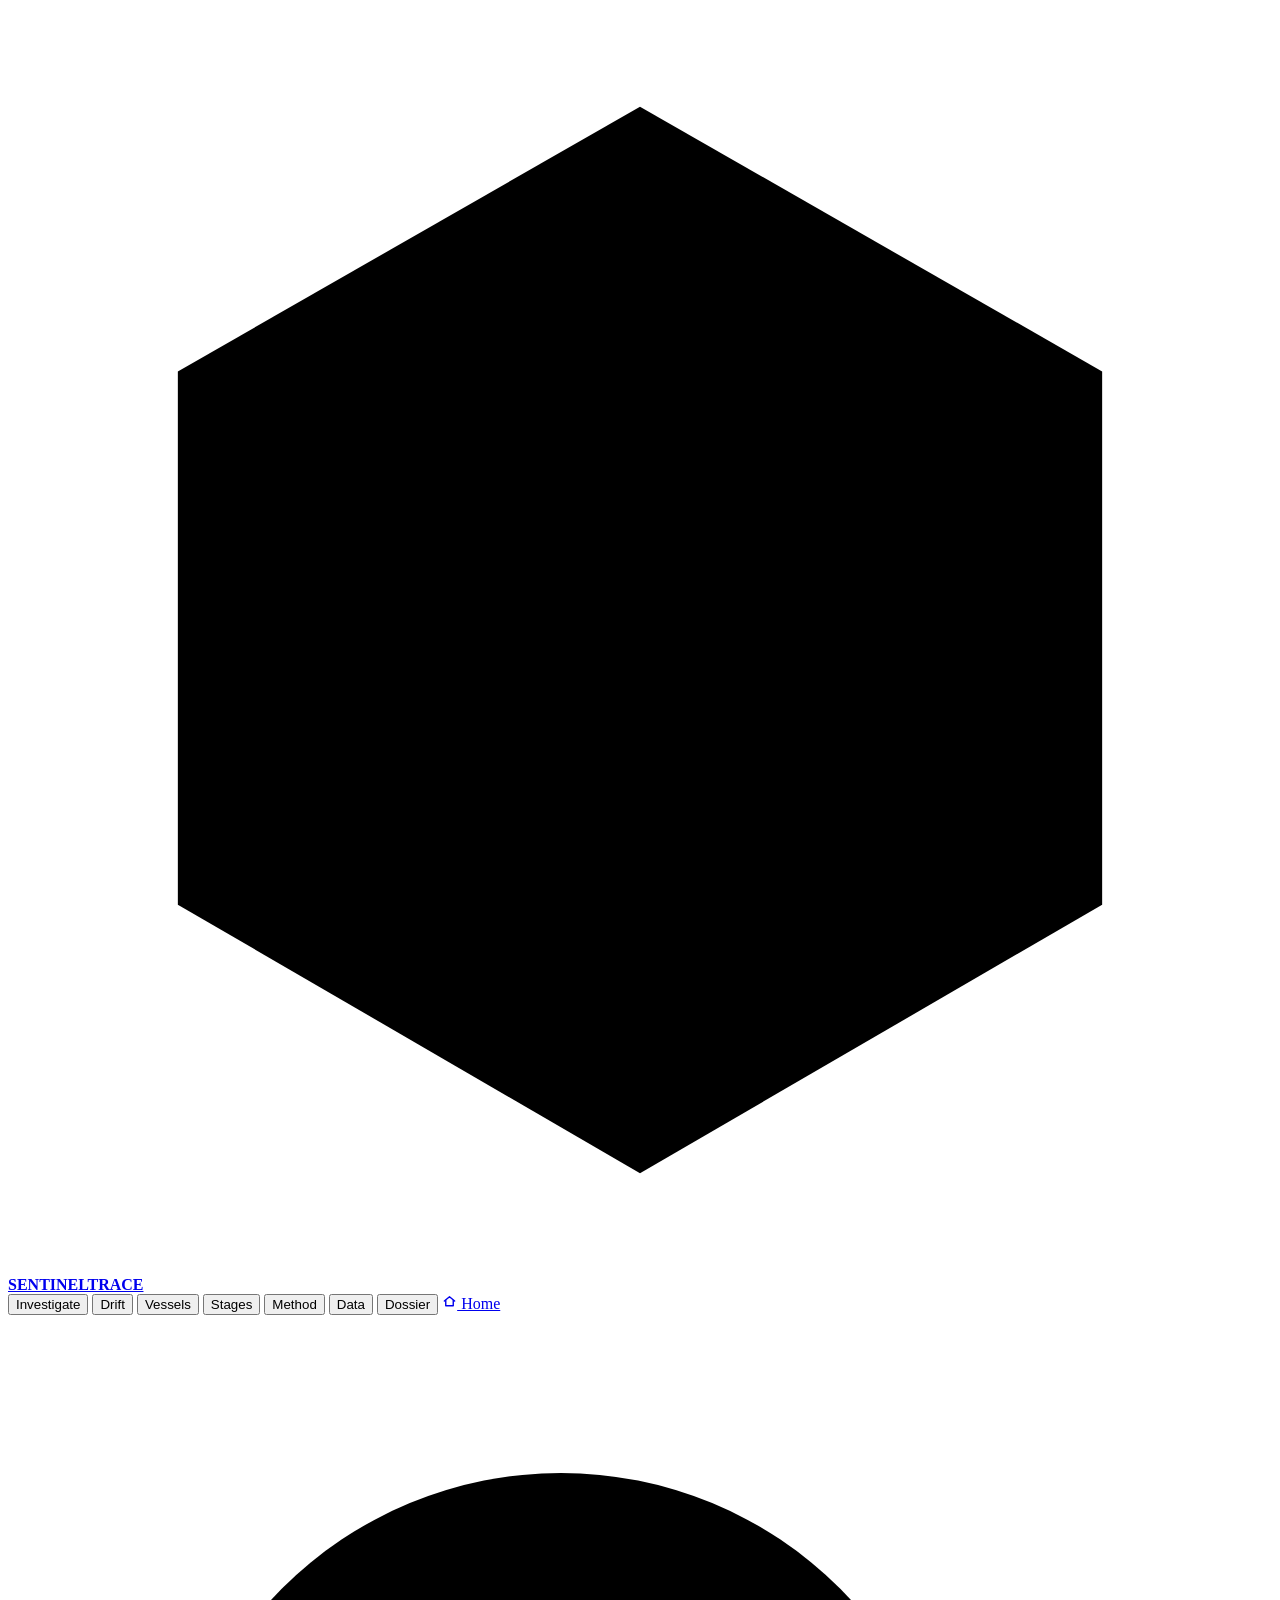
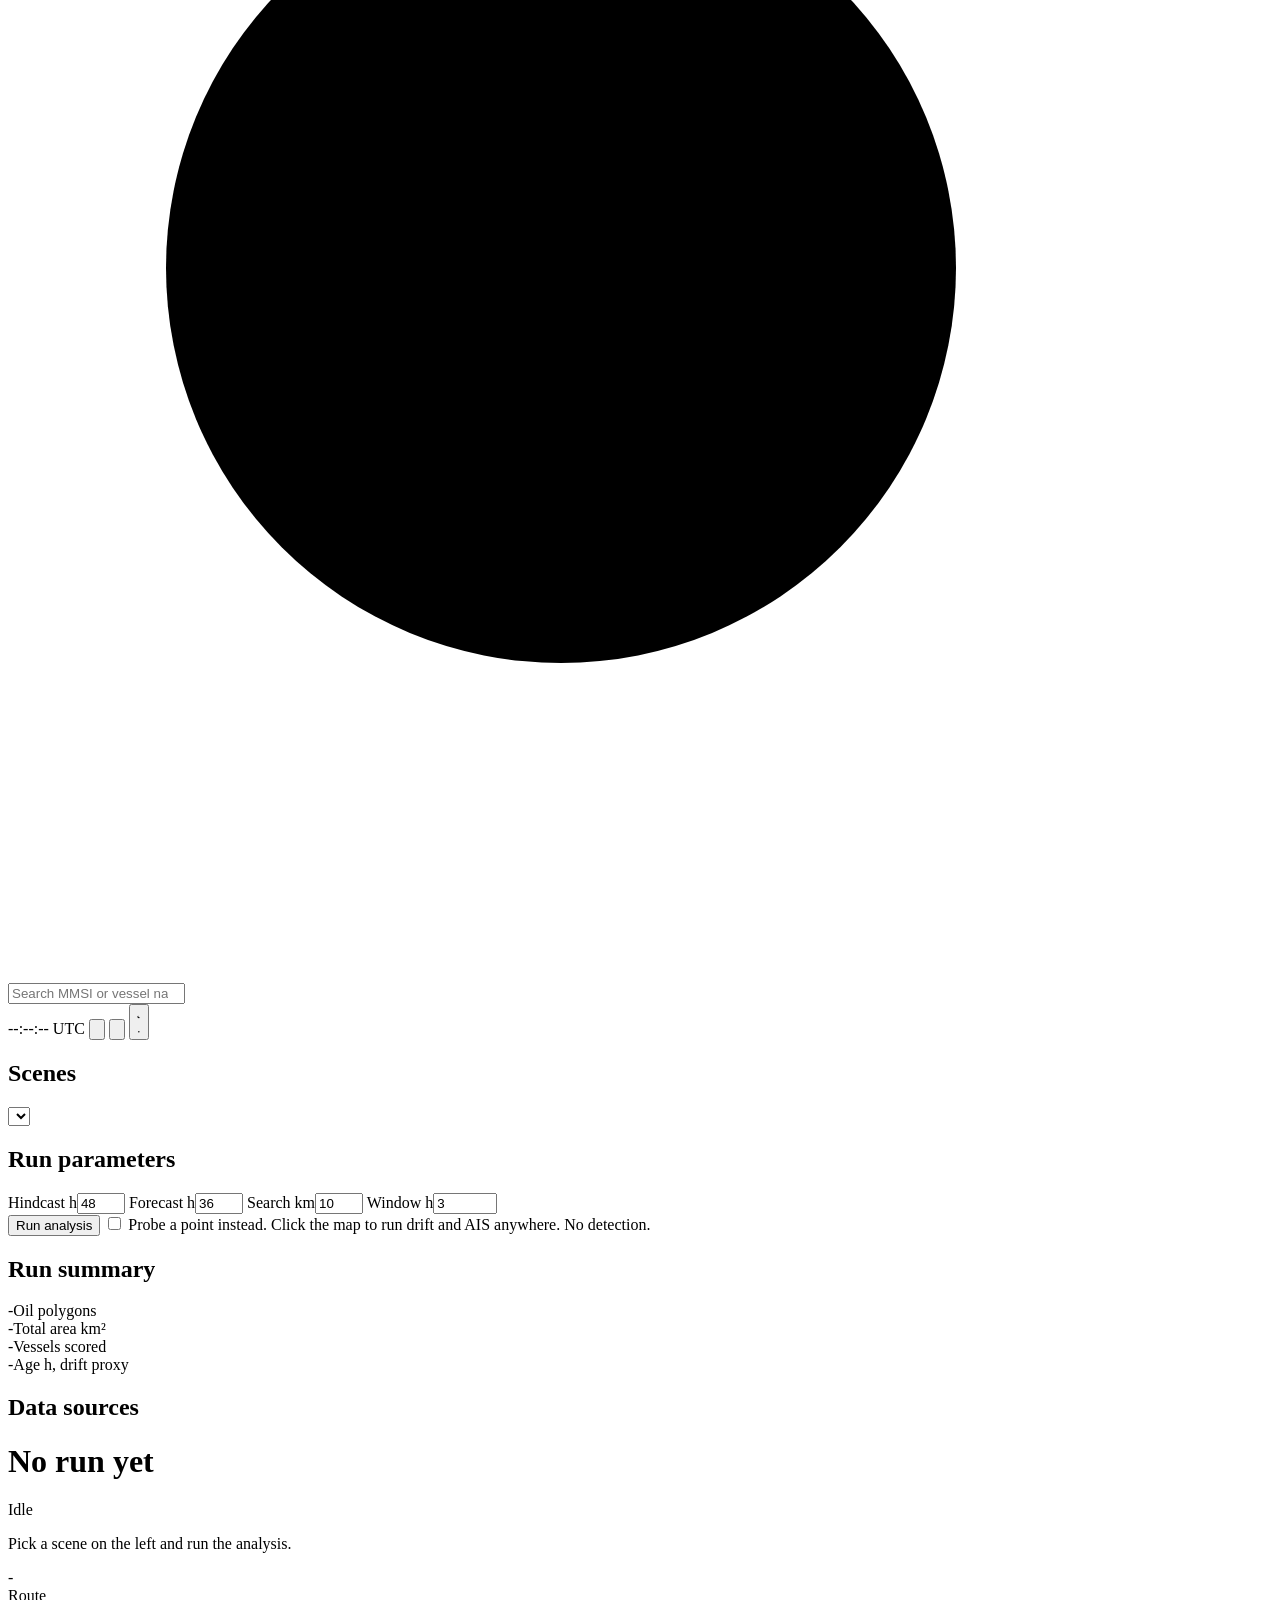
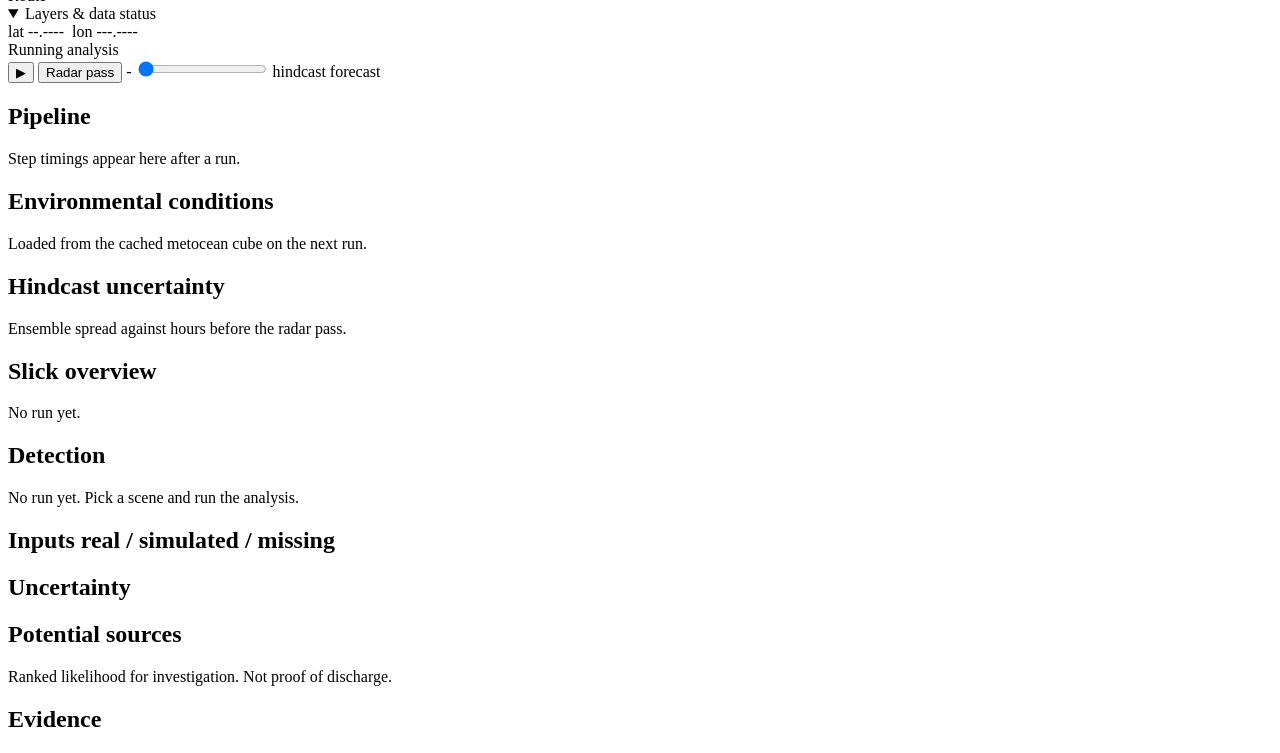
==== commit c6a5089c: "Merge pull request #16 from Radhika-Sabale/frontend-improvements Frontend improvements" ====
--- a/app/static/index.html
+++ b/app/static/index.html
@@ -3,14 +3,14 @@
 <head>
 <meta charset="utf-8">
 <meta name="viewport" content="width=device-width, initial-scale=1">
-<title>TideTrace — Operations Console</title>
+<title>SentinelTrace — Operations Console</title>
   <meta name="referrer" content="no-referrer">
 <link rel="stylesheet" href="/static/vendor/leaflet/leaflet.css">
 <link rel="stylesheet" href="/static/style.css?v=__V__">
 <script>
   /* Set the theme before first paint, so a reload never flashes the wrong one. */
   try {
-    var t = localStorage.getItem("tidetrace-theme");
+    var t = localStorage.getItem("sentineltrace-theme") || localStorage.getItem("tidetrace-theme");
     if (t === "light" || t === "dark") document.documentElement.dataset.theme = t;
   } catch (e) { /* private mode: fall through to the dark default */ }
 </script>
@@ -20,30 +20,26 @@
 
   <!-- ============================================================ app bar -->
   <header class="appbar">
-    <a class="brand" href="/" aria-label="TideTrace home">
+    <a class="brand" href="/" aria-label="SentinelTrace home">
       <svg class="mark" viewBox="0 0 32 32" aria-hidden="true">
-        <circle cx="16" cy="16" r="14.5" class="mk-ring"/>
-        <path class="mk-wave" d="M3.5 19c3-2.6 5.5-2.6 8.5 0s5.5 2.6 8.5 0 5.5-2.6 8-.4"/>
-        <path class="mk-wave" d="M4.5 24c2.7-2.3 5-2.3 7.7 0s5 2.3 7.7 0 5-2.3 7.3-.3"/>
-        <path class="mk-drop" d="M16 5.5c2.9 3.6 4.4 6.2 4.4 8.1a4.4 4.4 0 0 1-8.8 0c0-1.9 1.5-4.5 4.4-8.1Z"/>
+        <path class="mk-cell" d="M16 2.5 27.7 9.2v13.5L16 29.5 4.3 22.7V9.2Z"/>
+        <path class="mk-trace" d="M9 21.2l4.5-4.7 3.2 2.7 6.2-6.5"/>
+        <circle class="mk-node" cx="22.9" cy="12.7" r="2.2"/>
       </svg>
-      <span class="brand-text"><b>TIDETRACE</b></span>
+      <span class="brand-text"><b>SENTINELTRACE</b></span>
     </a>
 
     <nav class="mainnav" role="tablist" aria-label="Workspace">
-      <span class="nav-spacer"></span>
       <span class="nav-spacer"></span>
       <button class="navlink" role="tab" aria-selected="true" data-view="investigate">Investigate</button>
       <button class="navlink" role="tab" aria-selected="false" data-view="drift">Drift</button>
       <button class="navlink" role="tab" aria-selected="false" data-view="vessels">Vessels</button>
+      <button class="navlink" role="tab" aria-selected="false" data-view="stages">Stages</button>
       <button class="navlink" role="tab" aria-selected="false" data-view="method">Method</button>
       <button class="navlink" role="tab" aria-selected="false" data-view="data">Data</button>
+      <button class="navlink" role="tab" aria-selected="false" data-view="dossier">Dossier</button>
       <a href="/" class="nav-link-home" title="Back to landing page" aria-label="Back to landing page">
-        <svg viewBox="0 0 16 16" width="13" height="13" aria-hidden="true"><path d="M10 12L6 8l4-4" fill="none" stroke="currentColor" stroke-width="1.5" stroke-linecap="round" stroke-linejoin="round"/><path d="M3.5 10.5a3.5 3.5 0 1 1 1.5-2.5L12.5 4 13.5 5l-7 7a3.5 3.5 0 0 1-4.5-1Z"/></svg>
-        Home
-      </a>
-      <a href="/" class="nav-link-home" title="Back to landing page" aria-label="Back to landing page">
-        <svg viewBox="0 0 16 16" width="14" height="14" aria-hidden="true"><path d="M10 12L6 8l4-4" fill="none" stroke="currentColor" stroke-width="1.5" stroke-linecap="round" stroke-linejoin="round"/><path d="M3.5 10.5a3.5 3.5 0 1 1 1.5-2.5L12.5 4l1 1-7 7a3.5 3.5 0 0 1-4.5-1Z"/></svg>
+        <svg viewBox="0 0 16 16" width="15" height="15" aria-hidden="true"><path d="M2.5 7.5 8 3l5.5 4.5" fill="none" stroke="currentColor" stroke-width="1.5" stroke-linecap="round" stroke-linejoin="round"/><path d="M4 7v5.5h8V7" fill="none" stroke="currentColor" stroke-width="1.5" stroke-linecap="round" stroke-linejoin="round"/></svg>
         Home
       </a>
     </nav>
@@ -115,14 +111,24 @@
       </div>
       <p class="ch-meta" id="inc-meta">Pick a scene on the left and run the analysis.</p>
       <div class="ch-coords"><span id="inc-coords">-</span></div>
+
+      <div class="stage-strip-row">
+        <div id="stage-strip" class="stage-strip" role="list" aria-label="Pipeline stage status"></div>
+        <div class="strip-right">
+          <span id="route-badge" class="route-badge" role="status">Route</span>
+        </div>
+      </div>
     </div>
 
     <div id="mapwrap">
       <div id="map"></div>
 
+      <div id="map-status" class="map-status" aria-label="Data status of the inputs on this map"></div>
+
       <details class="mappanel" id="legend" open>
-        <summary>Layers</summary>
+        <summary>Layers &amp; data status</summary>
         <div class="layers" id="layers"></div>
+        <div class="legend-status" id="legend-status"></div>
       </details>
 
       <div class="map-hud" id="readout">lat --.----&nbsp; lon ---.----</div>
@@ -176,6 +182,16 @@
         <div id="detection"><p class="hint">No run yet. Pick a scene and run the analysis.</p></div>
       </section>
 
+      <section class="rail-block">
+        <h2>Inputs <span class="count">real / simulated / missing</span></h2>
+        <div id="input-badges" class="input-badges"></div>
+      </section>
+
+      <section class="rail-block">
+        <h2>Uncertainty</h2>
+        <div id="uncertainty"></div>
+      </section>
+
       <section class="rail-block grow">
         <h2>Potential sources <span class="count" id="susp-count"></span></h2>
         <div id="suspects"><p class="hint">Ranked likelihood for investigation. Not proof of discharge.</p></div>
@@ -189,10 +205,14 @@
 
     <!-- Drift -->
     <div class="view" data-view="drift" hidden>
-      <section class="rail-block grow">
+      <section class="rail-block">
         <h2>Drift reconstruction</h2>
         <div id="origin"><p class="hint">The hindcast has not run.</p></div>
       </section>
+      <section class="rail-block grow">
+        <h2>Uncertainty and limits</h2>
+        <div id="uncertainty-full"></div>
+      </section>
     </div>
 
     <!-- Vessels -->
@@ -200,6 +220,59 @@
       <section class="rail-block grow">
         <h2>Ranked vessels <span class="count" id="vessels-count"></span></h2>
         <div id="vessel-list"><p class="hint">Run the analysis to reconstruct traffic around the origin.</p></div>
+      </section>
+    </div>
+
+    <!-- Stages -->
+    <div class="view" data-view="stages" hidden>
+      <section class="rail-block grow">
+        <h2>Five stages <span class="count">status and reason</span></h2>
+        <div id="stage-detail" class="stage-detail"></div>
+      </section>
+    </div>
+
+    <!-- Dossier -->
+    <div class="view" data-view="dossier" hidden>
+      <section class="rail-block">
+        <h2>Dossier <span class="count">PDF</span></h2>
+        <div id="dossier-card" class="dossier-card"></div>
+        <div class="btnrow" style="margin-top:10px">
+          <a id="dossier-download" class="btn-dl" role="button" aria-disabled="true" aria-label="Download the dossier PDF">Download dossier PDF</a>
+          <button id="dossier-rebuild" class="mini" type="button" title="Re-render the PDF from the current analysis document">Regenerate</button>
+        </div>
+      </section>
+
+      <section class="rail-block">
+        <h2>Verify a downloaded file</h2>
+        <p class="hint" style="margin-top:0">Select the PDF you saved. The page hashes its bytes with the Web Crypto API and compares them with the digest above.</p>
+        <label class="filepick">
+          <span>Choose the dossier PDF</span>
+          <input type="file" id="verify-file" accept="application/pdf,.pdf">
+        </label>
+        <div id="verify-result" class="verify-result" role="status" aria-live="polite">
+          <span class="verify-ic">…</span>
+          <div class="verify-body"><div class="verify-t">No file checked yet</div><div class="verify-d">MATCH means the bytes equal the generated dossier. MISMATCH means they do not.</div></div>
+        </div>
+        <button id="verify-selftest" class="mini" type="button">Self-test: hash a one-byte change</button>
+        <div class="hint">Last computed digest: <code id="verify-hash">not computed</code></div>
+      </section>
+
+      <section class="rail-block grow">
+        <h2>Assumptions</h2>
+        <div id="assumptions-panel"></div>
+        <h2 style="margin-top:14px">Limitations</h2>
+        <div id="limitations-panel"></div>
+      </section>
+
+      <section class="rail-block">
+        <h2>What this report does not establish</h2>
+        <div id="not-established" class="simple-list not-established"></div>
+        <p class="hint">A PDF with a published SHA-256 is an integrity check only: it shows whether the bytes changed after generation.</p>
+      </section>
+
+      <section class="rail-block">
+        <h2>Not available in this build</h2>
+        <div id="unavailable-panel"></div>
       </section>
     </div>
 
@@ -222,11 +295,19 @@
 
     <!-- Data -->
     <div class="view" data-view="data" hidden>
+      <section class="rail-block grow">
+        <h2>Input provenance <span class="count">real / simulated / missing</span></h2>
+        <div id="data-badges" class="input-cards"></div>
+      </section>
+      <section class="rail-block">
+        <h2>Diagnostics</h2>
+        <div id="diagnostics" class="diagnostics"></div>
+      </section>
       <section class="rail-block">
         <h2>Scene provenance</h2>
         <div id="scene-info" class="hint"></div>
       </section>
-      <section class="rail-block grow">
+      <section class="rail-block">
         <h2>System</h2>
         <div id="sysinfo"></div>
       </section>
@@ -236,6 +317,9 @@
 </div>
 
 <script src="/static/vendor/leaflet/leaflet.js"></script>
+<script src="/static/js/adapter.js?v=__V__"></script>
+<script src="/static/js/dossier.js?v=__V__"></script>
+<script src="/static/js/analysis-ui.js?v=__V__"></script>
 <script src="/static/app.js?v=__V__"></script>
 </body>
 </html>
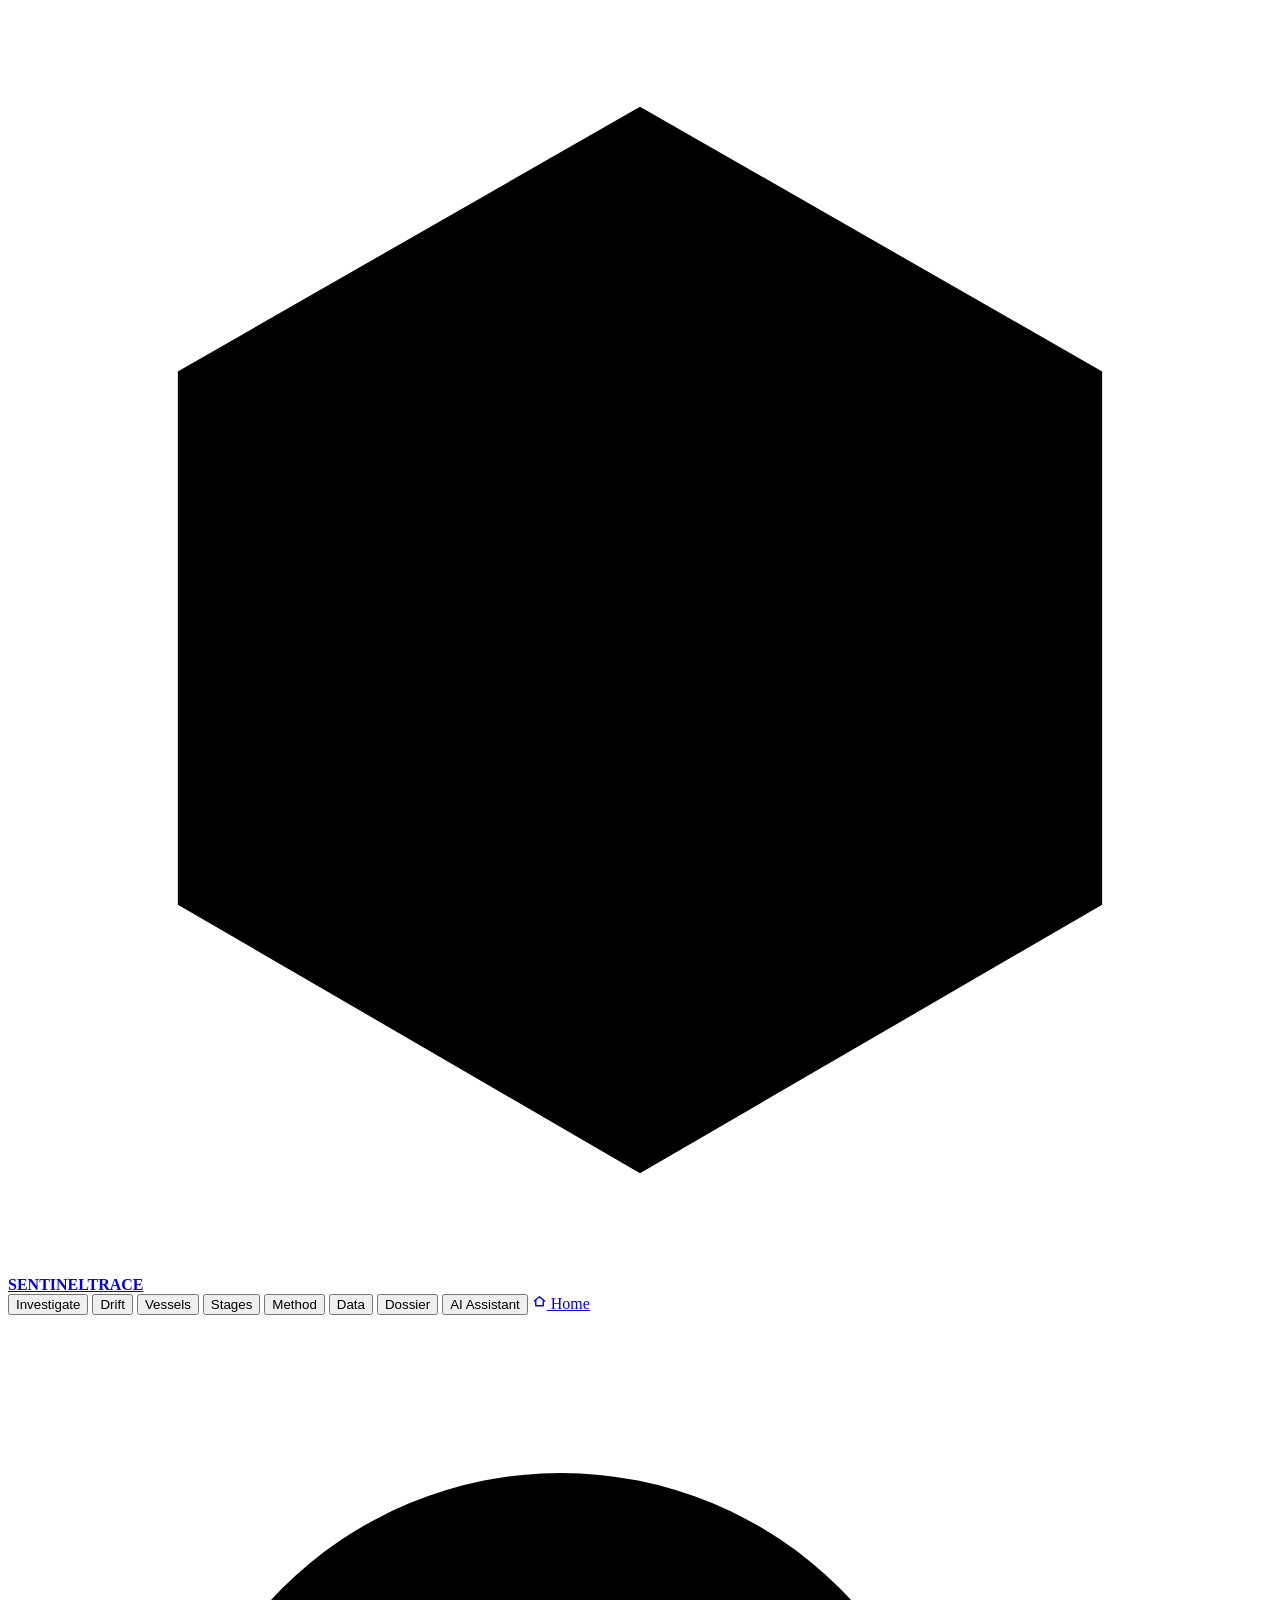
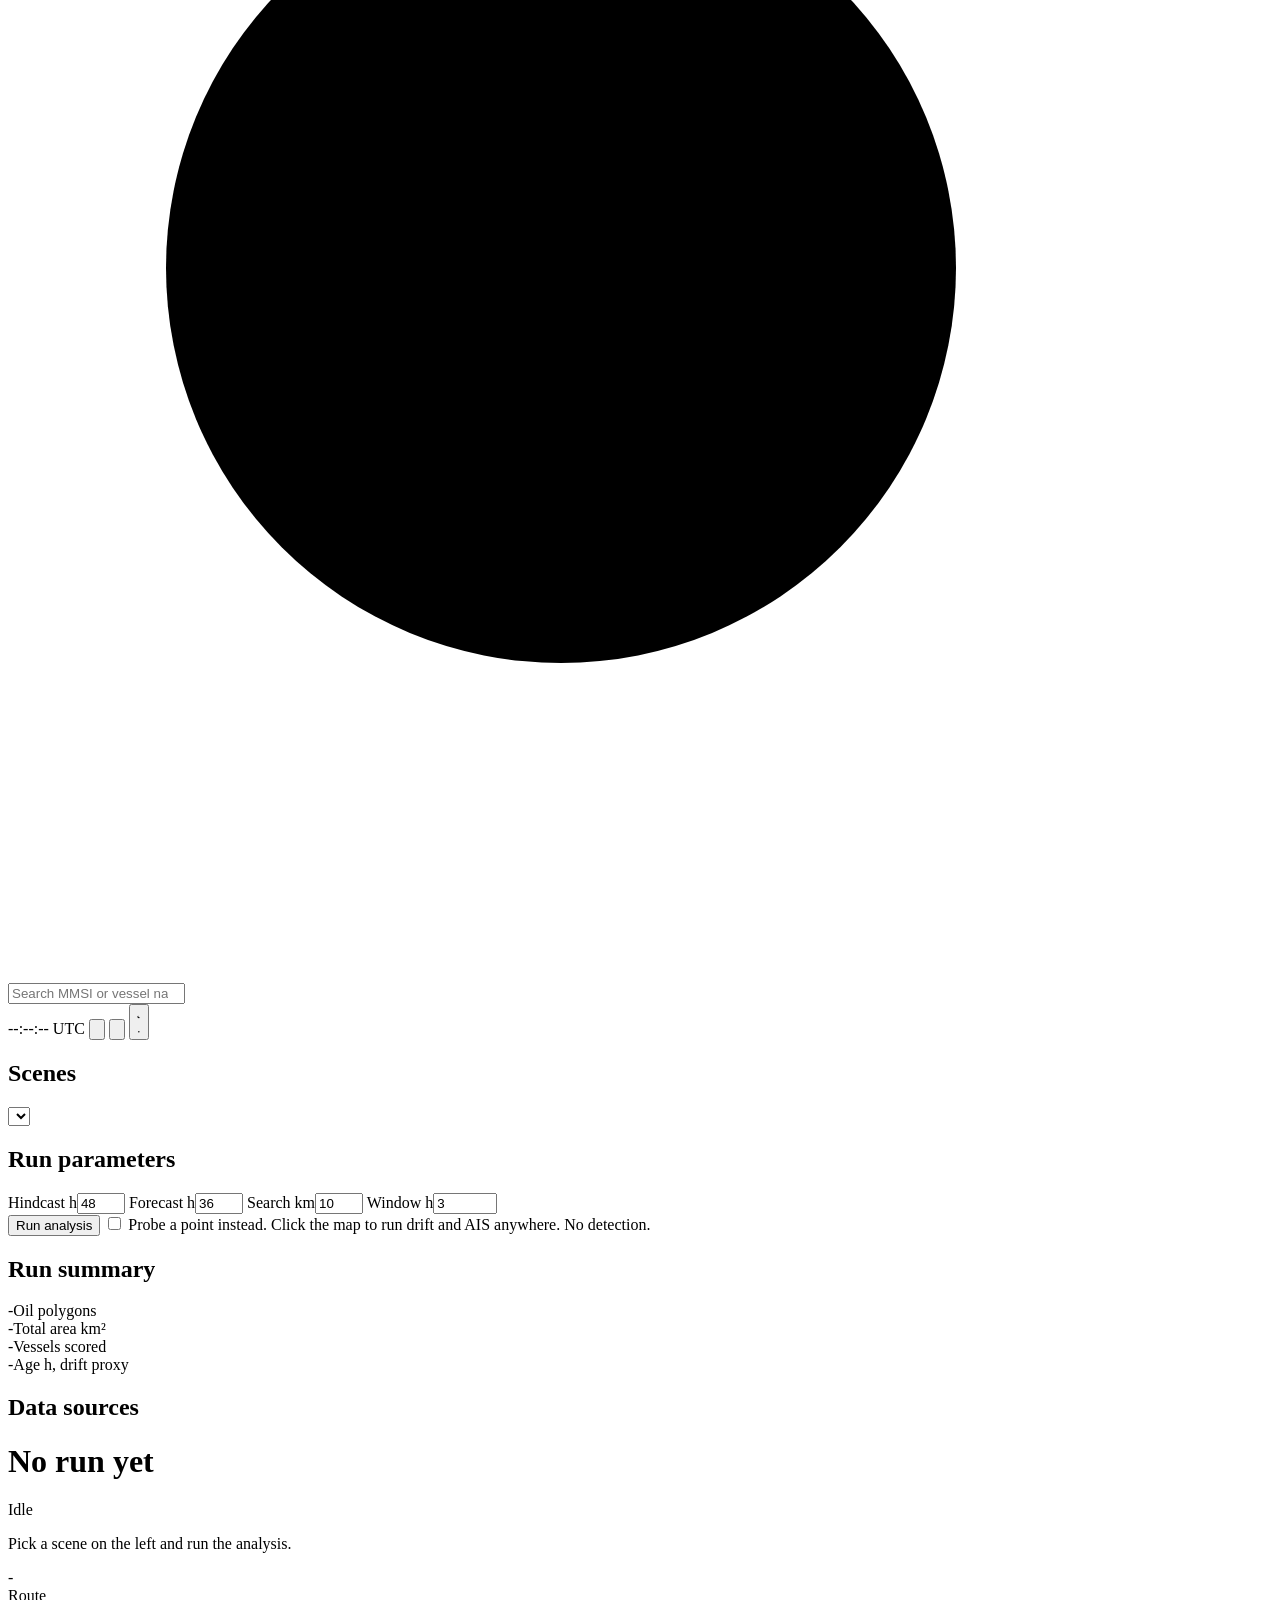
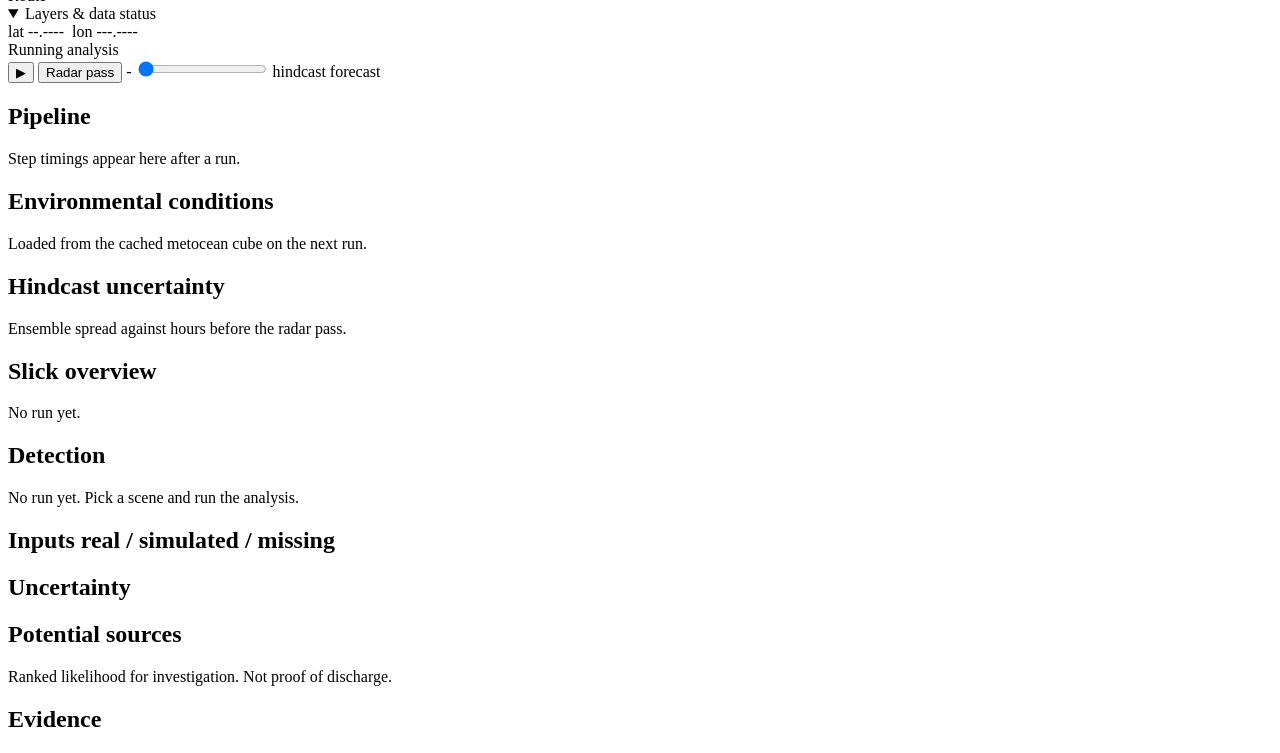
==== commit b37122aa: "ab tumhare hawale watan sathiyo (^^ゞ" ====
--- a/app/static/index.html
+++ b/app/static/index.html
@@ -38,6 +38,7 @@
       <button class="navlink" role="tab" aria-selected="false" data-view="method">Method</button>
       <button class="navlink" role="tab" aria-selected="false" data-view="data">Data</button>
       <button class="navlink" role="tab" aria-selected="false" data-view="dossier">Dossier</button>
+      <button class="navlink" role="tab" aria-selected="false" data-view="assistant">AI Assistant</button>
       <a href="/" class="nav-link-home" title="Back to landing page" aria-label="Back to landing page">
         <svg viewBox="0 0 16 16" width="15" height="15" aria-hidden="true"><path d="M2.5 7.5 8 3l5.5 4.5" fill="none" stroke="currentColor" stroke-width="1.5" stroke-linecap="round" stroke-linejoin="round"/><path d="M4 7v5.5h8V7" fill="none" stroke="currentColor" stroke-width="1.5" stroke-linecap="round" stroke-linejoin="round"/></svg>
         Home
@@ -276,6 +277,59 @@
       </section>
     </div>
 
+    <!-- AI Assistant -->
+    <div class="view" data-view="assistant" hidden>
+      <section class="rail-block">
+        <h2>SentinelTrace AI Intelligence <span class="count">NuGen</span></h2>
+        <div class="assistant-card">
+          <div class="assistant-meta">
+            <span class="badge badge-real"><span class="badge-ic">●</span> NuGen Domain-Aligned</span>
+            <span class="badge"><span class="badge-ic">⚙</span> Base: Llama-3.2-3B-Instruct</span>
+            <span class="badge badge-sim"><span class="badge-ic">▲</span> Experimental</span>
+          </div>
+          <p class="hint" style="margin:8px 0 0">
+            Domain-specific AI assistance for oil-spill investigation, SAR interpretation, drift dynamics, and attribution methodology.
+          </p>
+          <div class="assistant-disclaimer">
+            <span class="disclaimer-ic">ℹ</span>
+            <span>Supplementary guidance only. AI reasoning does not alter segmentation masks, drift vectors, or attribution scores. Always verify against metocean and AIS data.</span>
+          </div>
+        </div>
+      </section>
+
+      <section class="rail-block grow assistant-chat-section">
+        <h2>Conversation <span class="count" id="assistant-status-indicator">Ready</span></h2>
+        <div id="assistant-chat-log" class="assistant-chat-log" role="log" aria-live="polite">
+          <div class="chat-bubble ai">
+            <div class="chat-bubble-author">SentinelTrace AI <span class="chat-badge">Domain Model</span></div>
+            <div class="chat-bubble-body">
+              Hello operator. I am SentinelTrace's domain intelligence assistant powered by NuGen's domain-aligned model. Ask me about SAR dark spot analysis, look-alike discrimination, Lagrangian drift physics, or vessel attribution principles.
+            </div>
+          </div>
+        </div>
+
+        <div class="assistant-starters">
+          <div class="starters-label">Suggested questions:</div>
+          <div class="starter-chips">
+            <button type="button" class="starter-chip" data-q="Explain SentinelTrace's oil-spill detection methodology.">Explain SentinelTrace's oil-spill detection methodology</button>
+            <button type="button" class="starter-chip" data-q="What is the difference between oil slicks and look-alikes?">What is the difference between oil slicks and look-alikes?</button>
+            <button type="button" class="starter-chip" data-q="How does ocean-current drift modelling help investigate spill origins?">How does ocean-current drift modelling help investigate spill origins?</button>
+            <button type="button" class="starter-chip" data-q="What evidence is needed before attributing a spill to a vessel?">What evidence is needed before attributing a spill to a vessel?</button>
+          </div>
+        </div>
+      </section>
+
+      <section class="rail-block assistant-input-block">
+        <form id="assistant-form" class="assistant-form" onsubmit="return false;">
+          <div class="assistant-input-row">
+            <input type="text" id="assistant-input" placeholder="Ask SentinelTrace AI..." aria-label="Ask SentinelTrace AI" autocomplete="off">
+            <button type="submit" id="assistant-send" class="btn-primary mini">Ask</button>
+          </div>
+          <div id="assistant-alert" class="assistant-alert" hidden></div>
+        </form>
+      </section>
+    </div>
+
     <!-- Method -->
     <div class="view" data-view="method" hidden>
       <section class="rail-block grow">
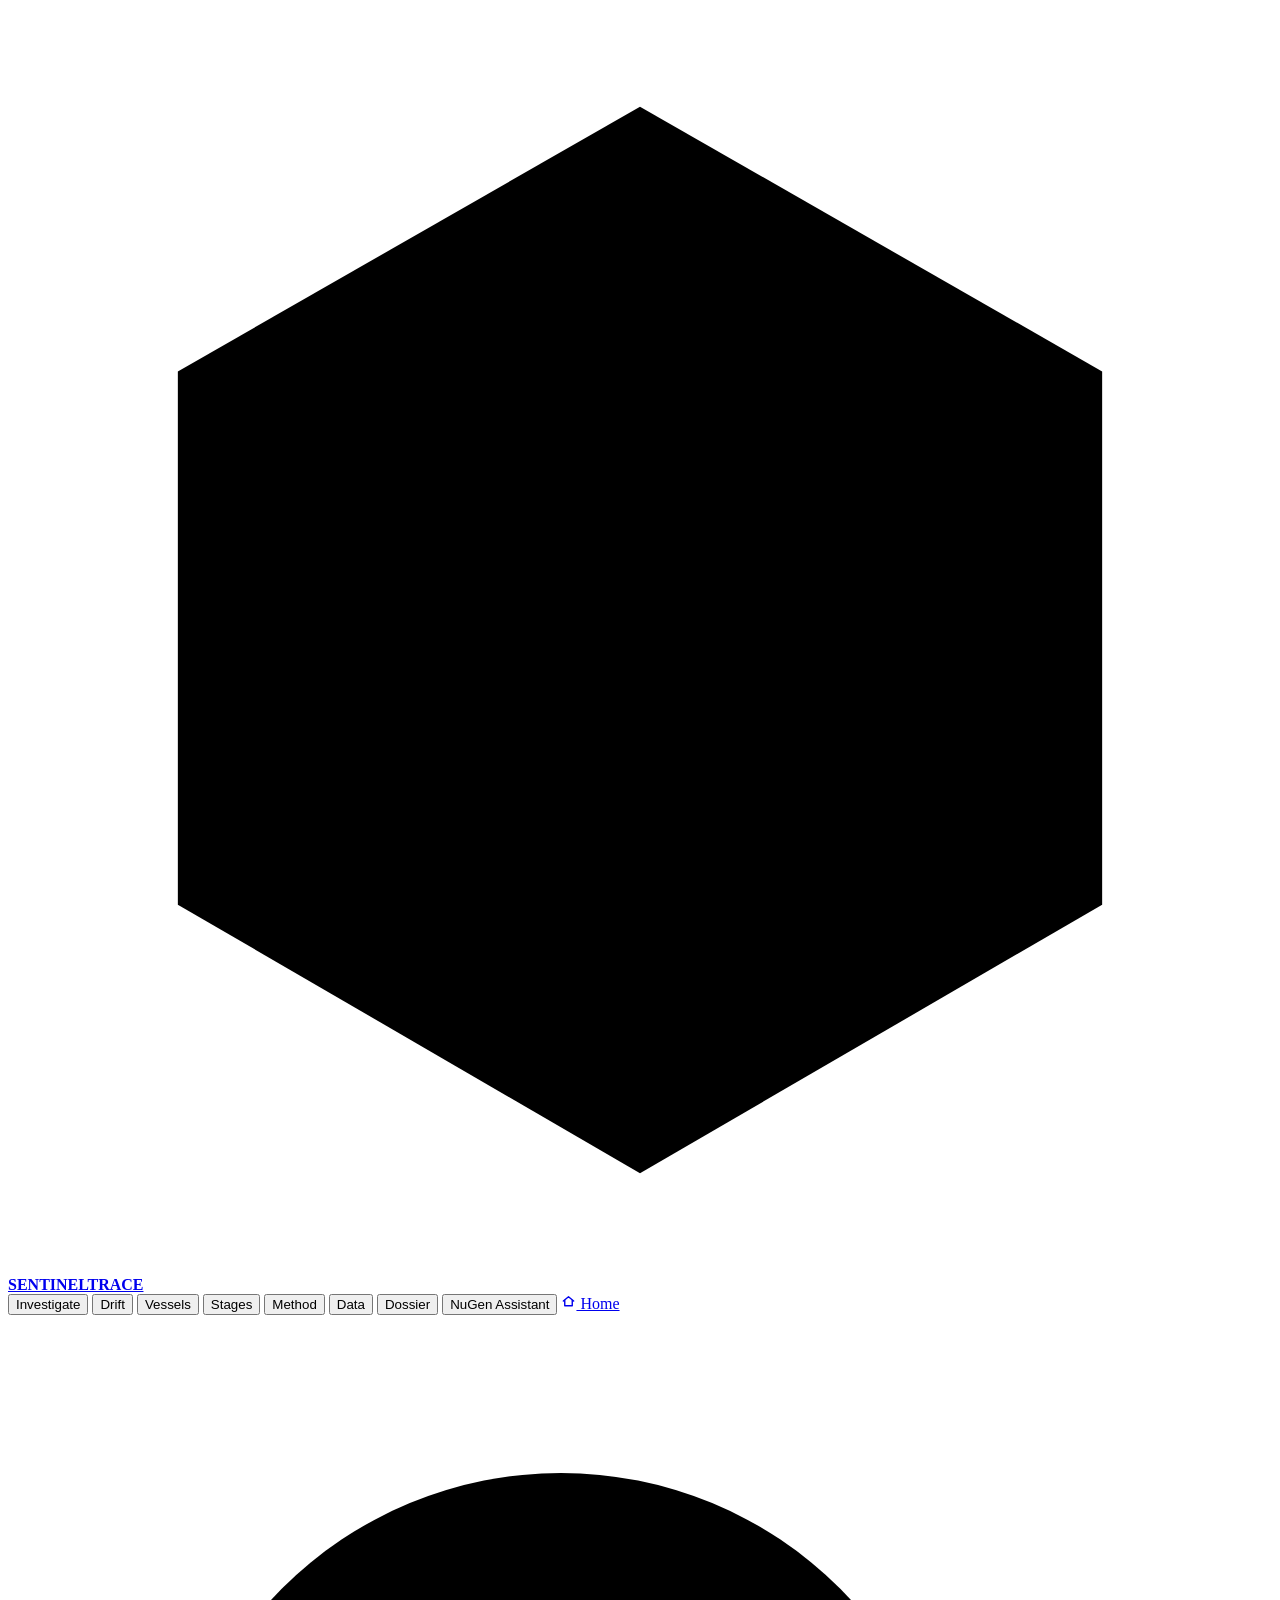
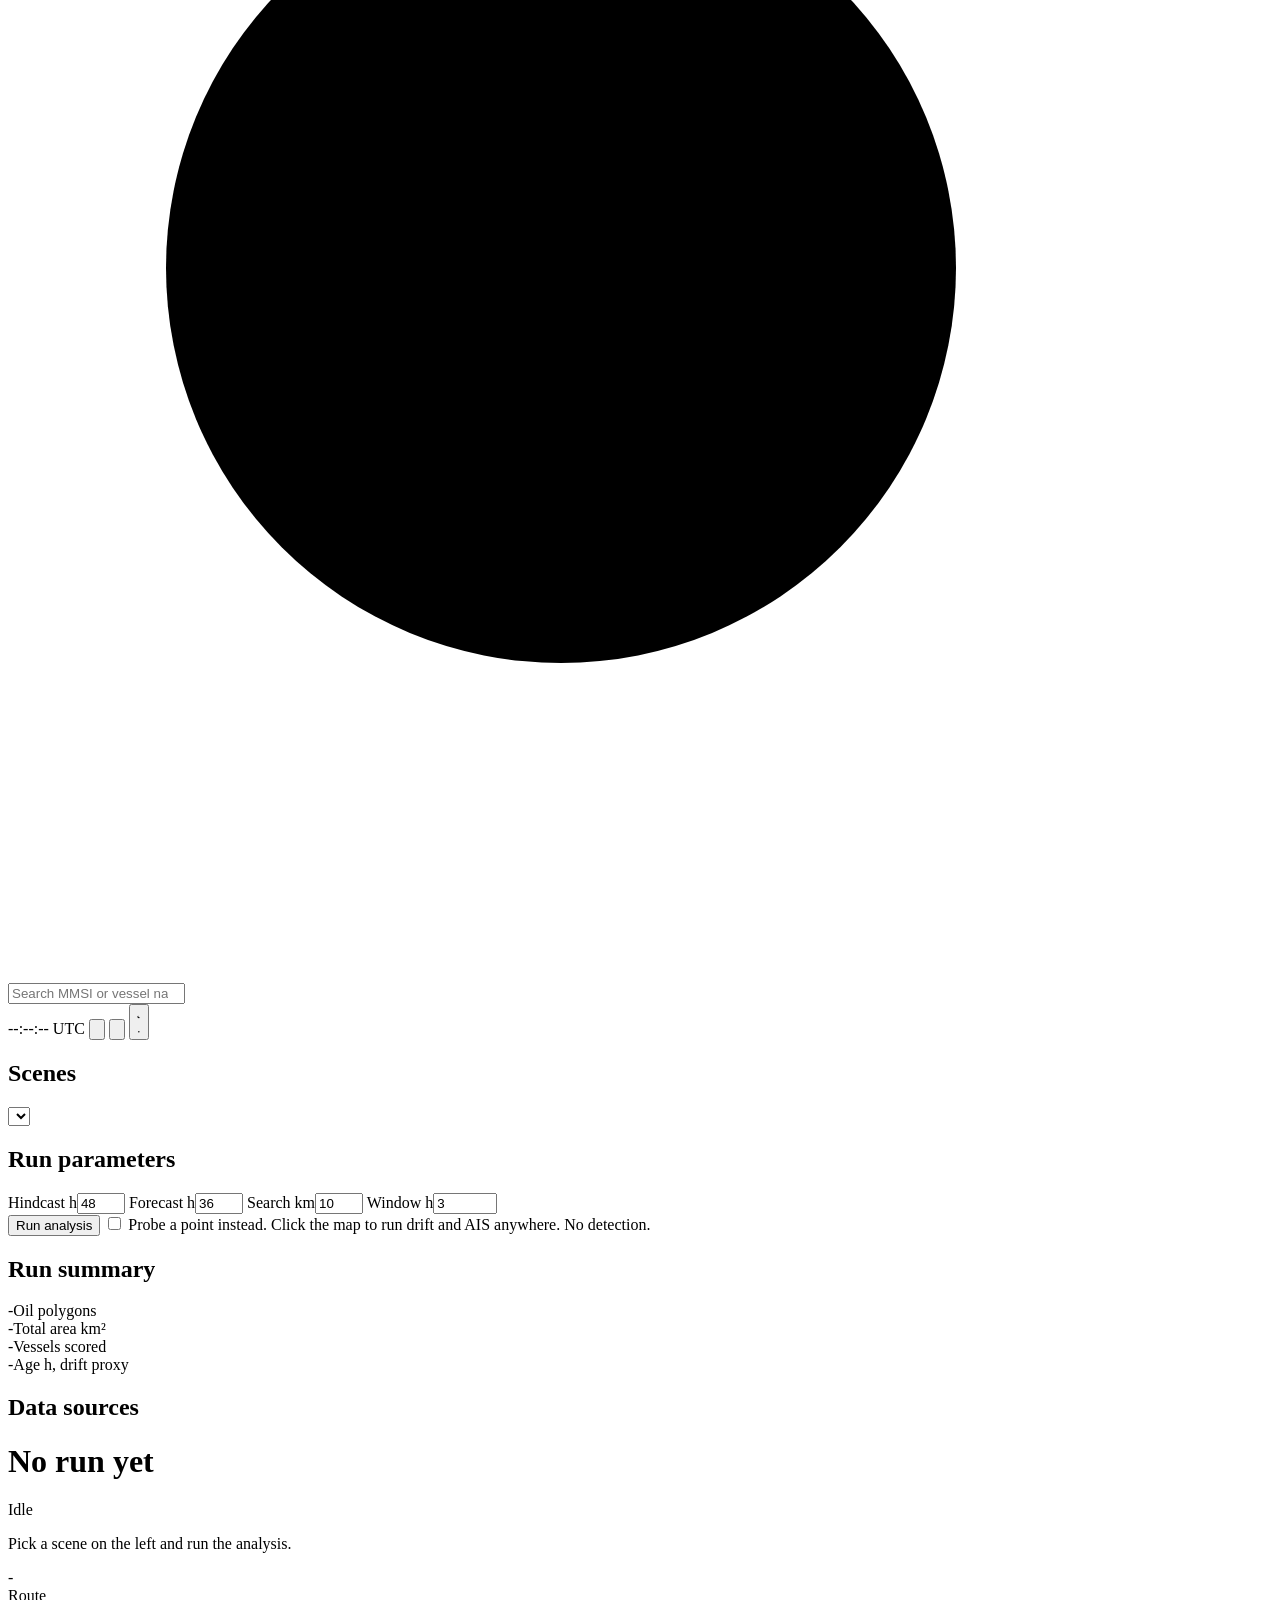
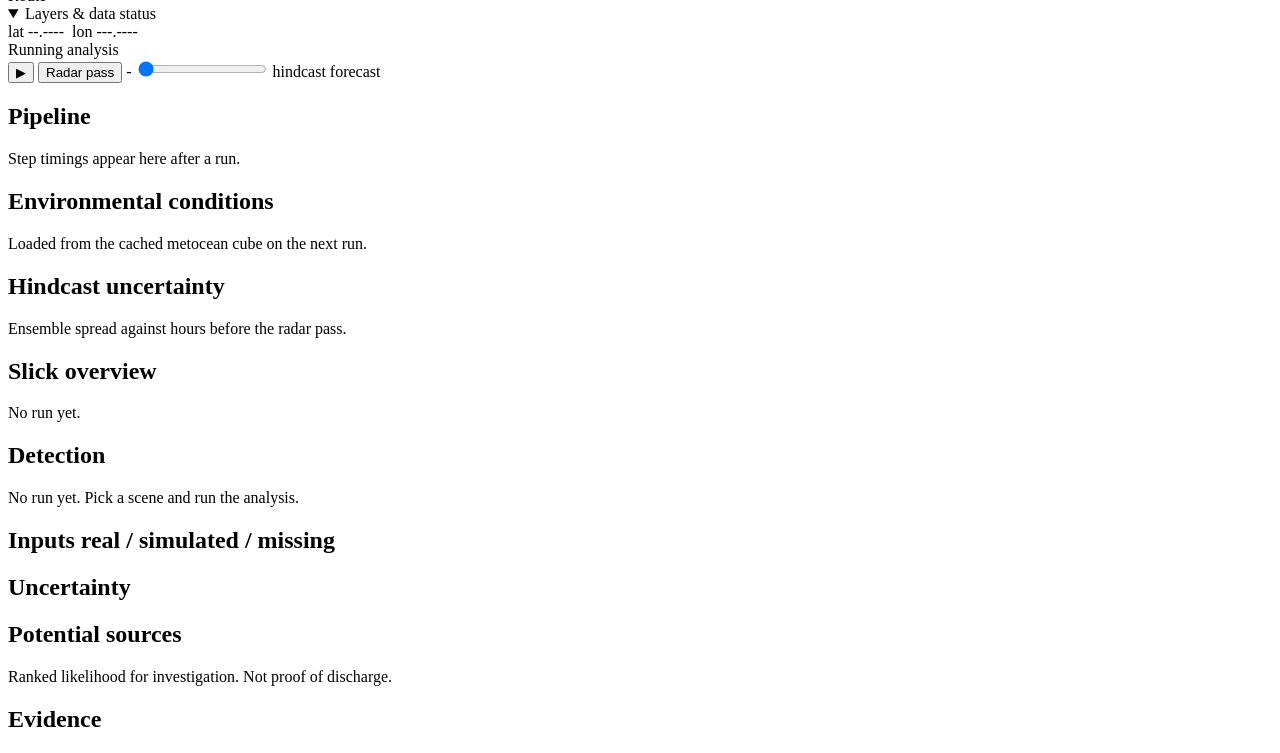
==== commit a555027d: "name the assistant NuGen Assistant in the console The tab labelled itself AI Assistant while every o" ====
--- a/app/static/index.html
+++ b/app/static/index.html
@@ -38,7 +38,7 @@
       <button class="navlink" role="tab" aria-selected="false" data-view="method">Method</button>
       <button class="navlink" role="tab" aria-selected="false" data-view="data">Data</button>
       <button class="navlink" role="tab" aria-selected="false" data-view="dossier">Dossier</button>
-      <button class="navlink" role="tab" aria-selected="false" data-view="assistant">AI Assistant</button>
+      <button class="navlink" role="tab" aria-selected="false" data-view="assistant">NuGen Assistant</button>
       <a href="/" class="nav-link-home" title="Back to landing page" aria-label="Back to landing page">
         <svg viewBox="0 0 16 16" width="15" height="15" aria-hidden="true"><path d="M2.5 7.5 8 3l5.5 4.5" fill="none" stroke="currentColor" stroke-width="1.5" stroke-linecap="round" stroke-linejoin="round"/><path d="M4 7v5.5h8V7" fill="none" stroke="currentColor" stroke-width="1.5" stroke-linecap="round" stroke-linejoin="round"/></svg>
         Home
@@ -277,10 +277,10 @@
       </section>
     </div>
 
-    <!-- AI Assistant -->
+    <!-- NuGen Assistant -->
     <div class="view" data-view="assistant" hidden>
       <section class="rail-block">
-        <h2>SentinelTrace AI Intelligence <span class="count">NuGen</span></h2>
+        <h2>NuGen Assistant <span class="count">Llama-3.2-3B</span></h2>
         <div class="assistant-card">
           <div class="assistant-meta">
             <span class="badge badge-real"><span class="badge-ic">●</span> NuGen Domain-Aligned</span>
@@ -298,7 +298,13 @@
       </section>
 
       <section class="rail-block grow assistant-chat-section">
-        <h2>Conversation <span class="count" id="assistant-status-indicator">Ready</span></h2>
+        <h2>
+          Conversation
+          <span class="assistant-head-actions">
+            <span class="count" id="assistant-status-indicator">Ready</span>
+            <button type="button" class="mini" id="assistant-clear" title="Clear this conversation">Clear</button>
+          </span>
+        </h2>
         <div id="assistant-chat-log" class="assistant-chat-log" role="log" aria-live="polite">
           <div class="chat-bubble ai">
             <div class="chat-bubble-author">SentinelTrace AI <span class="chat-badge">Domain Model</span></div>
